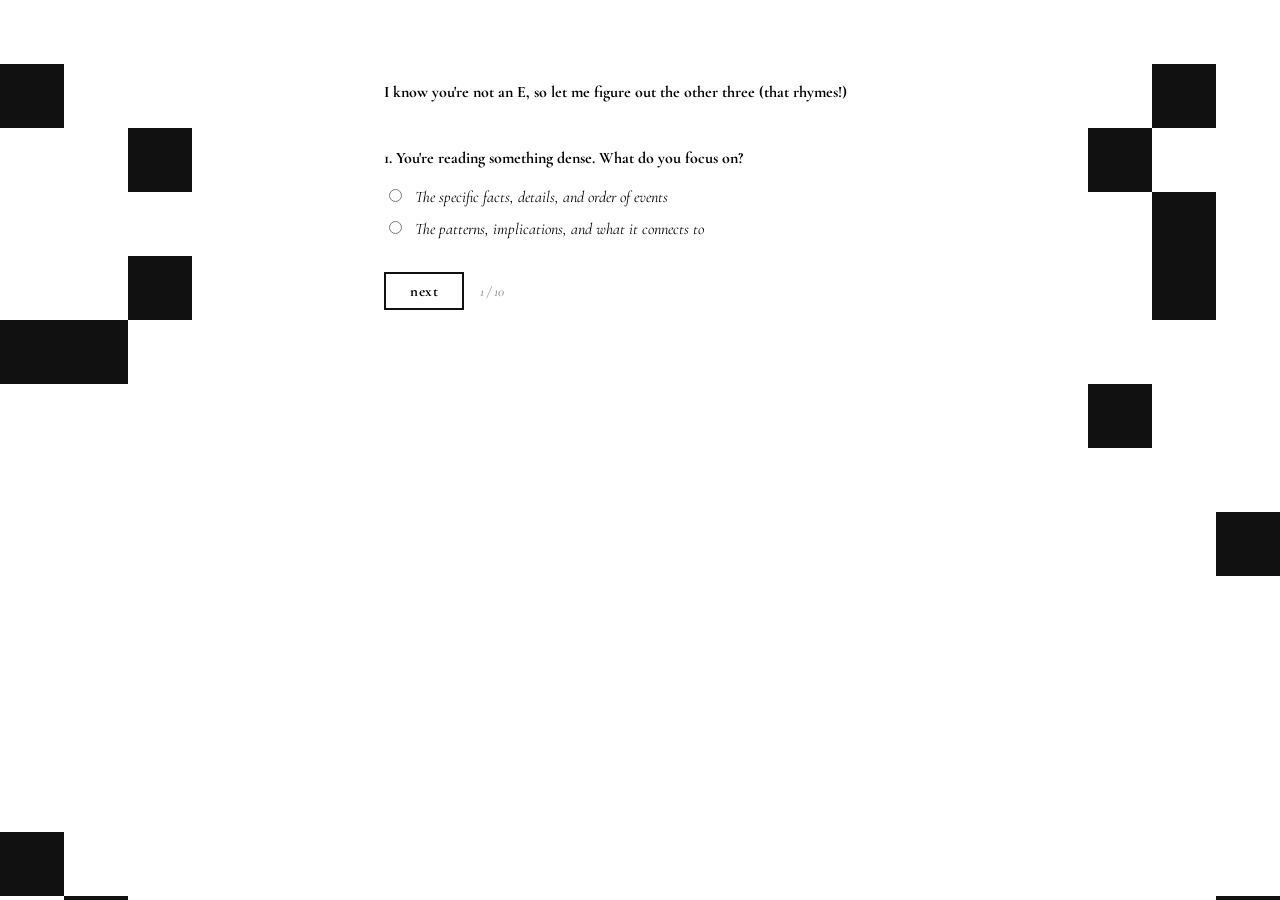
==== index.html @ 057b660f "Update index.html" ====
<!DOCTYPE html>
<html>
<head>
  <meta charset="UTF-8">
  <link href="https://fonts.googleapis.com/css2?family=Cormorant+Garamond:ital,wght@0,400;0,700;1,400&display=swap" rel="stylesheet">
<style>
  * { box-sizing: border-box; }
  p { margin-top: 0; }

  body {
    margin: 0;
    font-size: 16px;
    font-weight: 700;
    font-family: 'Cormorant Garamond', serif;
    -webkit-font-smoothing: antialiased;
    background: white;
    min-height: 100vh;
  }

  #mc-grid {
    position: fixed;
    top: 0; left: 0;
    display: grid;
    z-index: 0;
    user-select: none;
  }

  .cell {
    position: relative;
  }

  .cell.broken {
    background: #111;
    transition: background 0s;
  }

  .particle {
    position: fixed;
    border-radius: 1px;
    pointer-events: none;
    z-index: 9999;
    image-rendering: pixelated;
  }

  /* mole wrapper clips the canvas so rows reveal one at a time */
  #mole-wrap {
    position: fixed;
    overflow: hidden;
    pointer-events: none;
    z-index: 1000;
    height: 0;
  }
  #mole-canvas {
    position: absolute;
    top: 0; left: 0;
    image-rendering: pixelated;
  }

  #site {
    position: relative;
    z-index: 10;
    display: flex;
    justify-content: center;
    min-height: 100vh;
    pointer-events: none;
  }

  .wrapper {
    display: flex;
    flex-direction: column;
    align-items: center;
    padding: 80px 24px 80px;
    width: 100%;
    max-width: 560px;
  }

  a { pointer-events: auto; color: black; text-decoration: none; }
  a:visited { color: black; }

  /* ── Quiz ── */
  #quiz {
    width: 100%;
    pointer-events: auto;
  }

  #quiz-intro {
    margin-bottom: 40px;
    line-height: 1.6;
  }

  #quiz-intro em {
    font-style: italic;
    font-weight: 400;
  }

  .question-block {
    display: none;
  }

  .question-block.active {
    display: block;
  }

  .question-block p {
    margin-bottom: 16px;
    line-height: 1.5;
  }

  .options {
    display: flex;
    flex-direction: column;
    gap: 10px;
  }

  .option-label {
    display: flex;
    align-items: flex-start;
    gap: 10px;
    cursor: pointer;
    font-weight: 400;
    font-style: italic;
    line-height: 1.4;
    transition: opacity 0.15s;
  }

  .option-label:hover { opacity: 0.6; }

  .option-label input[type="radio"] {
    margin-top: 3px;
    flex-shrink: 0;
    accent-color: #111;
  }

  #quiz-nav {
    margin-top: 32px;
    display: flex;
    align-items: center;
    gap: 16px;
  }

  #quiz-progress {
    font-weight: 400;
    font-style: italic;
    font-size: 14px;
    opacity: 0.5;
  }

  .quiz-btn {
    background: none;
    border: 2px solid #111;
    font-family: 'Cormorant Garamond', serif;
    font-size: 15px;
    font-weight: 700;
    padding: 8px 24px;
    cursor: pointer;
    letter-spacing: 0.04em;
    transition: background 0.15s, color 0.15s;
    pointer-events: auto;
  }

  .quiz-btn:hover {
    background: #111;
    color: white;
  }

  #quiz-result {
    margin-top: 40px;
    display: none;
    line-height: 1.7;
  }

  #quiz-result .type-label {
    font-size: 28px;
    letter-spacing: 0.12em;
    display: block;
    margin-bottom: 12px;
  }

  #quiz-result .type-desc {
    font-weight: 400;
    font-style: italic;
  }
</style>
</head>
<body>

<div id="mc-grid"></div>

<div id="mole-wrap"><canvas id="mole-canvas"></canvas></div>

<div id="site">
  <div class="wrapper">

    <div id="quiz">
      <div id="quiz-intro">
        <p>I know you're not an E, so let me figure out the other three (that rhymes!)</p>
      </div>

      <!-- Q1: S/N -->
      <div class="question-block active">
        <p>1. You're reading something dense. What do you focus on?</p>
        <div class="options">
          <label class="option-label"><input type="radio" name="q1" value="S"> The specific facts, details, and order of events</label>
          <label class="option-label"><input type="radio" name="q1" value="N"> The patterns, implications, and what it connects to</label>
        </div>
      </div>

      <!-- Q2: S/N -->
      <div class="question-block">
        <p>2. You have a free weekend with nothing scheduled. What do you do?</p>
        <div class="options">
          <label class="option-label"><input type="radio" name="q2" value="S"> Something concrete: cook, fix something, go to a specific place</label>
          <label class="option-label"><input type="radio" name="q2" value="N"> Follow a thread: read, think, explore without a fixed destination</label>
        </div>
      </div>

      <!-- Q3: S/N -->
      <div class="question-block">
        <p>3. Someone asks "what is consciousness?" Your first reaction:</p>
        <div class="options">
          <label class="option-label"><input type="radio" name="q3" value="S"> Mild impatience. I prefer questions with real, grounded answers.</label>
          <label class="option-label"><input type="radio" name="q3" value="N"> Genuine interest. I think about things like this on my own.</label>
        </div>
      </div>

      <!-- Q4: T/F -->
      <div class="question-block">
        <p>4. A close friend made a decision you think was wrong. What do you do?</p>
        <div class="options">
          <label class="option-label"><input type="radio" name="q4" value="T"> Tell them what I think, even if it's uncomfortable.</label>
          <label class="option-label"><input type="radio" name="q4" value="F"> Ask how they're feeling first. The critique waits.</label>
        </div>
      </div>

      <!-- Q5: T/F -->
      <div class="question-block">
        <p>5. You feel settled on a decision when:</p>
        <div class="options">
          <label class="option-label"><input type="radio" name="q5" value="T"> The logic holds and I've checked the trade-offs.</label>
          <label class="option-label"><input type="radio" name="q5" value="F"> It feels right, even without a full explanation.</label>
        </div>
      </div>

      <!-- Q6: T/F -->
      <div class="question-block">
        <p>6. Someone says something factually wrong in an argument. You:</p>
        <div class="options">
          <label class="option-label"><input type="radio" name="q6" value="T"> Correct it. Accuracy matters more than keeping the peace.</label>
          <label class="option-label"><input type="radio" name="q6" value="F"> Let it pass. The relationship matters more than the point.</label>
        </div>
      </div>

      <!-- Q7: J/P -->
      <div class="question-block">
        <p>7. You have a project due in two weeks. Where are you right now?</p>
        <div class="options">
          <label class="option-label"><input type="radio" name="q7" value="J"> Started. I have a plan and a rough timeline.</label>
          <label class="option-label"><input type="radio" name="q7" value="P"> Thinking about it. I'll sit down and figure it out closer to the date.</label>
        </div>
      </div>

      <!-- Q8: J/P -->
      <div class="question-block">
        <p>8. Plans change at the last minute. Your reaction:</p>
        <div class="options">
          <label class="option-label"><input type="radio" name="q8" value="J"> Thrown off. I had a clear picture and now it's gone.</label>
          <label class="option-label"><input type="radio" name="q8" value="P"> Fine with it. Adapting is easier than sticking to a plan.</label>
        </div>
      </div>

      <!-- Q9: J/P -->
      <div class="question-block">
        <p>9. Your browser tabs and workspace right now:</p>
        <div class="options">
          <label class="option-label"><input type="radio" name="q9" value="J"> Organized. I close things when I'm done with them.</label>
          <label class="option-label"><input type="radio" name="q9" value="P"> A lot open. I'll deal with it later, or not.</label>
        </div>
      </div>

      <!-- Q10: J/P -->
      <div class="question-block">
        <p>10. Which one is more true for you?</p>
        <div class="options">
          <label class="option-label"><input type="radio" name="q10" value="J"> I want things settled. Ambiguity takes energy.</label>
          <label class="option-label"><input type="radio" name="q10" value="P"> I want options open. Deciding too early costs something.</label>
        </div>
      </div>

      <div id="quiz-nav">
        <button class="quiz-btn" id="quiz-next" onclick="nextQuestion()">next</button>
        <span id="quiz-progress">1 / 10</span>
      </div>

      <div id="quiz-result">
        <span class="type-label" id="result-type"></span>
        <span class="type-desc" id="result-desc"></span>
      </div>
    </div>

  </div>
</div>

<script>
  const questions = document.querySelectorAll('.question-block');
  const total = questions.length;
  let current = 0;

  function nextQuestion() {
    const qName = 'q' + (current + 1);
    const answered = document.querySelector(`input[name="${qName}"]:checked`);
    if (!answered) return;

    questions[current].classList.remove('active');
    current++;

    if (current < total) {
      questions[current].classList.add('active');
      document.getElementById('quiz-progress').textContent = (current + 1) + ' / ' + total;
      if (current === total - 1) {
        document.getElementById('quiz-next').textContent = 'reveal';
        document.getElementById('quiz-next').onclick = submitQuiz;
      }
    }
  }

  function submitQuiz() {
    const answered = document.querySelector(`input[name="q${total}"]:checked`);
    if (!answered) return;

    questions[current].classList.remove('active');
    document.getElementById('quiz-nav').style.display = 'none';

    const scores = { S: 0, N: 0, T: 0, F: 0, J: 0, P: 0 };
    for (let i = 1; i <= total; i++) {
      const val = document.querySelector(`input[name="q${i}"]:checked`);
      if (val) scores[val.value]++;
    }

    const sn = scores.N >= scores.S ? 'N' : 'S';
    const tf = scores.T >= scores.F ? 'T' : 'F';
    const jp = scores.J >= scores.P ? 'J' : 'P';
    const type = 'I' + sn + tf + jp;

    const descs = {
      INTJ: "The Architect. You've probably already thought three steps beyond this quiz.",
      INTP: "The Logician. You're still deciding whether this methodology was rigorous enough.",
      INFJ: "The Counselor. Quietly certain about things you couldn't explain if you tried.",
      INFP: "The Mediator. You answered some of these as who you're trying to become.",
      ISTJ: "The Inspector. Reliable, precise, quietly skeptical of all of this.",
      ISTP: "The Craftsman. Efficient. You're already thinking about what you're doing next.",
      ISFJ: "The Protector. You took this partly to understand someone else better.",
      ISFP: "The Composer. Present, perceptive, slightly resistant to being categorized.",
    };

    document.getElementById('result-type').textContent = type;
    document.getElementById('result-desc').textContent = 'Did I get it right?';
    const result = document.getElementById('quiz-result');
    result.style.display = 'block';
  }

  /* ── Minecraft grid ── */
  const TARGET_COLS = 20;

  let cells    = [];
  let cellSize = 0;
  let gridCols = 0;

  function buildGrid() {
    const vw = window.innerWidth;
    const vh = window.innerHeight;
    cellSize = Math.floor(vw / TARGET_COLS);
    const cols = Math.floor(vw / cellSize);
    gridCols = cols;
    const rows = Math.ceil(vh / cellSize) + 1;

    const grid = document.getElementById('mc-grid');
    grid.innerHTML = '';
    cells = [];

    grid.style.width  = vw + 'px';
    grid.style.height = (rows * cellSize) + 'px';
    grid.style.gridTemplateColumns = `repeat(${cols}, ${cellSize}px)`;
    grid.style.gridTemplateRows    = `repeat(${rows}, ${cellSize}px)`;

    // 7 random holes on each side margin (cols 0-2 left, cols N-3 to N-1 right)
    // Skip row 0 so holes always have a potential neighbor above or below
    const sideRows = rows - 2; // rows 1 .. rows-2
    function pickSide(colPool) {
      const candidates = [];
      for (let r = 1; r < rows - 1; r++) {
        for (const c of colPool) candidates.push(r * cols + c);
      }
      const picked = new Set();
      while (picked.size < 7 && candidates.length > picked.size) {
        picked.add(candidates[Math.floor(Math.random() * candidates.length)]);
      }
      return picked;
    }
    const leftHoles  = pickSide([0, 1, 2]);
    const rightHoles = pickSide([cols - 3, cols - 2, cols - 1]);

    for (let i = 0; i < cols * rows; i++) {
      const cell = document.createElement('div');
      cell.className = 'cell';
      if (leftHoles.has(i) || rightHoles.has(i)) {
        cell.classList.add('broken');
      }
      cells.push(cell);
      grid.appendChild(cell);
    }
  }

  window.addEventListener('resize', buildGrid);
  buildGrid();

  /* ── Pixel mole ── */
  const MOLE_PS = 4;
  const MOLE_SPRITE = [
    [0,0,1,1,1,1,1,0,0],
    [0,1,2,2,2,2,2,1,0],
    [1,1,2,2,2,2,2,1,1],
    [1,2,3,2,2,2,3,2,1],
    [1,1,2,2,4,2,2,1,1],
    [1,1,2,4,4,4,2,1,1],
    [0,1,1,2,2,2,1,1,0],
    [0,0,1,1,1,1,1,0,0],
    [0,0,0,0,0,0,0,0,0],
  ];
  const MOLE_COLORS = [null, '#444', '#ddd', '#000', '#999'];
  const MOLE_COLS   = MOLE_SPRITE[0].length;
  const MOLE_ROWS   = MOLE_SPRITE.length;
  const MOLE_W = MOLE_COLS * MOLE_PS;
  const MOLE_H = MOLE_ROWS * MOLE_PS;
  const MAX_PEEK_ROWS = 5;
  const STEP_MS = 60;

  const moleWrap   = document.getElementById('mole-wrap');
  const moleCanvas = document.getElementById('mole-canvas');
  moleCanvas.width  = MOLE_W;
  moleCanvas.height = MOLE_H;
  moleWrap.style.width = MOLE_W + 'px';

  function drawSprite(flipped) {
    const ctx = moleCanvas.getContext('2d');
    ctx.clearRect(0, 0, MOLE_W, MOLE_H);
    const rows = flipped ? [...MOLE_SPRITE].reverse() : MOLE_SPRITE;
    rows.forEach((row, y) => {
      row.forEach((c, x) => {
        if (!c) return;
        ctx.fillStyle = MOLE_COLORS[c];
        ctx.fillRect(x * MOLE_PS, y * MOLE_PS, MOLE_PS, MOLE_PS);
      });
    });
  }

  drawSprite(false);

  let moleTimer    = null;
  let moleInterval = null;
  let moleDir      = 'bottom';

  function scheduleMole() {
    const delay = (1 + Math.random() * 9) * 1000;
    moleTimer = setTimeout(showMole, delay);
  }

  function showMole() {
    const options = [];
    cells.forEach((cell, idx) => {
      if (!cell.classList.contains('broken')) return;
      const below = cells[idx + gridCols];
      if (below && !below.classList.contains('broken')) {
        options.push({ cell, dir: 'bottom' });
      }
      const above = cells[idx - gridCols];
      if (above && !above.classList.contains('broken')) {
        options.push({ cell, dir: 'top' });
      }
    });

    if (options.length === 0) { scheduleMole(); return; }

    const { cell, dir } = options[Math.floor(Math.random() * options.length)];
    moleDir = dir;
    const rect   = cell.getBoundingClientRect();
    const peekPx = MAX_PEEK_ROWS * MOLE_PS;

    drawSprite(dir === 'top');

    moleWrap.style.left   = (rect.left + rect.width / 2 - MOLE_W / 2) + 'px';
    moleWrap.style.height = peekPx + 'px';

    let canvasTop, targetTop, step, done;

    if (dir === 'bottom') {
      moleWrap.style.top = (rect.bottom - peekPx) + 'px';
      canvasTop = peekPx;
      targetTop = 0;
      step      = -MOLE_PS;
      done      = () => canvasTop <= 0;
    } else {
      moleWrap.style.top = rect.top + 'px';
      canvasTop = -(MOLE_H - MOLE_PS);
      targetTop = -(MOLE_H - peekPx);
      step      = +MOLE_PS;
      done      = () => canvasTop >= targetTop;
    }

    moleCanvas.style.top = canvasTop + 'px';

    moleInterval = setInterval(() => {
      canvasTop += step;
      moleCanvas.style.top = canvasTop + 'px';
      if (done()) {
        clearInterval(moleInterval);
        moleTimer = setTimeout(retractMole, 2000);
      }
    }, STEP_MS);
  }

  function retractMole() {
    const peekPx = MAX_PEEK_ROWS * MOLE_PS;
    let canvasTop = parseInt(moleCanvas.style.top);
    const step = moleDir === 'bottom' ? +MOLE_PS : -MOLE_PS;
    const done = moleDir === 'bottom'
      ? () => canvasTop >= peekPx
      : () => canvasTop <= -MOLE_H;

    moleInterval = setInterval(() => {
      canvasTop += step;
      moleCanvas.style.top = canvasTop + 'px';
      if (done()) {
        clearInterval(moleInterval);
        scheduleMole();
      }
    }, STEP_MS);
  }

  scheduleMole();
</script>
</body>
</html>
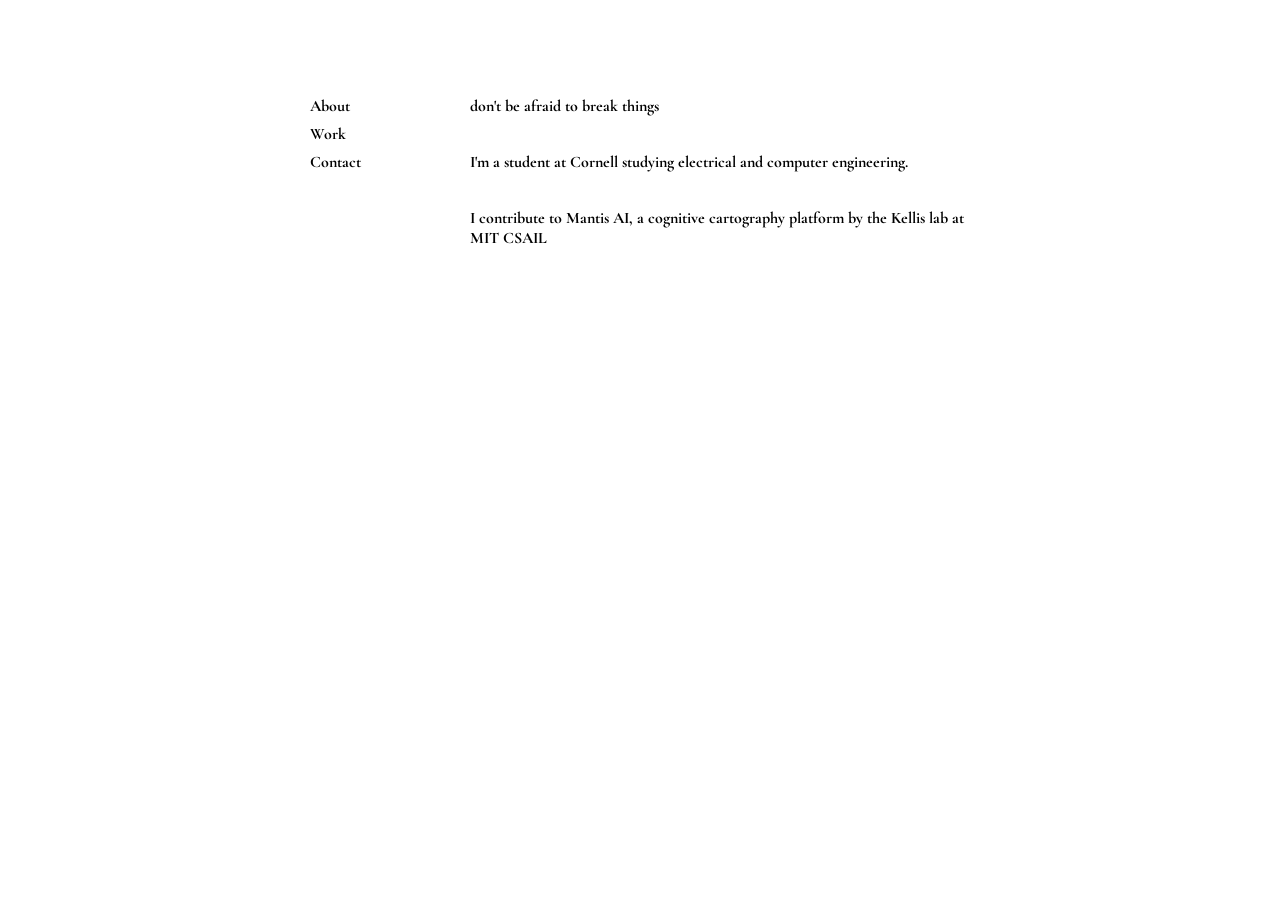
==== commit ec5a69f4: "Update index.html" ====
--- a/index.html
+++ b/index.html
@@ -2,7 +2,7 @@
 <html>
 <head>
   <meta charset="UTF-8">
-  <link href="https://fonts.googleapis.com/css2?family=Cormorant+Garamond:ital,wght@0,400;0,700;1,400&display=swap" rel="stylesheet">
+  <link href="https://fonts.googleapis.com/css2?family=Cormorant+Garamond&display=swap" rel="stylesheet">
 <style>
   * { box-sizing: border-box; }
   p { margin-top: 0; }
@@ -27,12 +27,35 @@
 
   .cell {
     position: relative;
-  }
-
-  .cell.broken {
+    cursor: crosshair;
+  }
+  .cell:hover    { background: rgba(0,0,0,0.04); }
+  .cell.breaking { background: rgba(0,0,0,0.12); }
+  .cell.broken   {
     background: #111;
+    cursor: default;
     transition: background 0s;
   }
+  .cell.regen {
+    background: transparent !important;
+    box-shadow: none !important;
+    transition: background 1.8s ease-out, box-shadow 1.8s ease-out;
+    cursor: crosshair;
+  }
+
+  .cell .pr-wrap {
+    position: absolute;
+    inset: 0;
+    pointer-events: none;
+  }
+  .cell .pr-wrap span {
+    position: absolute;
+    background: #444;
+  }
+  .cell .pr-t { top: 0;    left: 0;   height: 3px; width: 0; }
+  .cell .pr-r { top: 0;    right: 0;  width: 3px;  height: 0; }
+  .cell .pr-b { bottom: 0; right: 0;  height: 3px; width: 0; }
+  .cell .pr-l { bottom: 0; left: 0;   width: 3px;  height: 0; }
 
   .particle {
     position: fixed;
@@ -46,9 +69,10 @@
   #mole-wrap {
     position: fixed;
     overflow: hidden;
-    pointer-events: none;
+    pointer-events: none; /* enabled from JS only when mole is peeking */
     z-index: 1000;
     height: 0;
+    cursor: crosshair;
   }
   #mole-canvas {
     position: absolute;
@@ -67,303 +91,170 @@
 
   .wrapper {
     display: flex;
-    flex-direction: column;
-    align-items: center;
-    padding: 80px 24px 80px;
-    width: 100%;
-    max-width: 560px;
-  }
-
-  a { pointer-events: auto; color: black; text-decoration: none; }
-  a:visited { color: black; }
-
-  /* ── Quiz ── */
-  #quiz {
-    width: 100%;
-    pointer-events: auto;
-  }
-
-  #quiz-intro {
-    margin-bottom: 40px;
-    line-height: 1.6;
-  }
-
-  #quiz-intro em {
-    font-style: italic;
-    font-weight: 400;
-  }
-
-  .question-block {
-    display: none;
-  }
-
-  .question-block.active {
-    display: block;
-  }
-
-  .question-block p {
-    margin-bottom: 16px;
-    line-height: 1.5;
-  }
-
-  .options {
+    padding: 48px 0;
+    padding-top: 96px;
+  }
+
+  nav {
+    width: 160px;
+    padding-right: 48px;
     display: flex;
     flex-direction: column;
-    gap: 10px;
-  }
-
-  .option-label {
-    display: flex;
-    align-items: flex-start;
-    gap: 10px;
-    cursor: pointer;
-    font-weight: 400;
-    font-style: italic;
-    line-height: 1.4;
-    transition: opacity 0.15s;
-  }
-
-  .option-label:hover { opacity: 0.6; }
-
-  .option-label input[type="radio"] {
-    margin-top: 3px;
-    flex-shrink: 0;
-    accent-color: #111;
-  }
-
-  #quiz-nav {
-    margin-top: 32px;
+    gap: 8px;
+  }
+
+  a { pointer-events: auto; }
+  nav a { color: black; text-decoration: none; }
+  nav a:visited { color: black; }
+
+  /* contact dropdown */
+  .contact-wrap {
+    position: relative;   /* anchors the absolute dropdown */
+    pointer-events: auto;
+    cursor: default;
+    user-select: none;
+  }
+
+  .contact-label {
     display: flex;
     align-items: center;
-    gap: 16px;
-  }
-
-  #quiz-progress {
-    font-weight: 400;
-    font-style: italic;
-    font-size: 14px;
-    opacity: 0.5;
-  }
-
-  .quiz-btn {
-    background: none;
-    border: 2px solid #111;
-    font-family: 'Cormorant Garamond', serif;
-    font-size: 15px;
-    font-weight: 700;
-    padding: 8px 24px;
-    cursor: pointer;
-    letter-spacing: 0.04em;
-    transition: background 0.15s, color 0.15s;
+    gap: 5px;
+  }
+
+  .contact-arrow {
+    opacity: 0;
+    transition: opacity 0.15s ease;
+    font-size: 13px;
+    line-height: 1;
+  }
+
+  .contact-wrap.open .contact-arrow,
+  .contact-wrap.closing .contact-arrow {
+    opacity: 1;
+  }
+
+  .contact-dropdown {
+    position: absolute;
+    display: flex;
+    flex-direction: column;
+    gap: 6px;
+    margin-top: 6px;
+    pointer-events: none;
+  }
+
+  /* allow the dropdown container to receive mouse events while open */
+  .contact-wrap.open .contact-dropdown,
+  .contact-wrap.closing .contact-dropdown {
     pointer-events: auto;
   }
 
-  .quiz-btn:hover {
-    background: #111;
-    color: white;
-  }
-
-  #quiz-result {
-    margin-top: 40px;
-    display: none;
-    line-height: 1.7;
-  }
-
-  #quiz-result .type-label {
-    font-size: 28px;
-    letter-spacing: 0.12em;
-    display: block;
-    margin-bottom: 12px;
-  }
-
-  #quiz-result .type-desc {
-    font-weight: 400;
-    font-style: italic;
-  }
+  .contact-dropdown a {
+    color: black;
+    text-decoration: none;
+    opacity: 0;
+    transform: translateY(-3px);
+    transition: opacity 0s, transform 0s;
+    pointer-events: none;
+  }
+
+  /* ── open: fade in top → bottom ── */
+  .contact-wrap.open .contact-dropdown a {
+    opacity: 1;
+    transform: translateY(0);
+    pointer-events: auto;
+    transition: opacity 0.18s ease, transform 0.18s ease;
+  }
+  .contact-wrap.open .contact-dropdown a:nth-child(1) { transition-delay: 0s; }
+  .contact-wrap.open .contact-dropdown a:nth-child(2) { transition-delay: 0.07s; }
+  .contact-wrap.open .contact-dropdown a:nth-child(3) { transition-delay: 0.14s; }
+  .contact-wrap.open .contact-dropdown a:nth-child(4) { transition-delay: 0.21s; }
+
+  /* ── closing: fade out bottom → top ── */
+  .contact-wrap.closing .contact-dropdown a {
+    opacity: 0;
+    transform: translateY(-3px);
+    pointer-events: none;
+    transition: opacity 0.18s ease, transform 0.18s ease;
+  }
+  .contact-wrap.closing .contact-dropdown a:nth-child(4) { transition-delay: 0s; }
+  .contact-wrap.closing .contact-dropdown a:nth-child(3) { transition-delay: 0.07s; }
+  .contact-wrap.closing .contact-dropdown a:nth-child(2) { transition-delay: 0.14s; }
+  .contact-wrap.closing .contact-dropdown a:nth-child(1) { transition-delay: 0.21s; }
+
+  .content { width: 500px; }
+  .page { display: none; }
+  .page.active { display: block; }
+  .content a { color: black; text-decoration: none; }
+  .content a:visited { color: black; }
 </style>
 </head>
 <body>
 
 <div id="mc-grid"></div>
-
 <div id="mole-wrap"><canvas id="mole-canvas"></canvas></div>
 
 <div id="site">
   <div class="wrapper">
-
-    <div id="quiz">
-      <div id="quiz-intro">
-        <p>I know you're not an E, so let me figure out the other three (that rhymes!)</p>
-      </div>
-
-      <!-- Q1: S/N -->
-      <div class="question-block active">
-        <p>1. You're reading something dense. What do you focus on?</p>
-        <div class="options">
-          <label class="option-label"><input type="radio" name="q1" value="S"> The specific facts, details, and order of events</label>
-          <label class="option-label"><input type="radio" name="q1" value="N"> The patterns, implications, and what it connects to</label>
+    <nav>
+      <a href="#" onclick="show('about'); return false;">About</a>
+      <a href="#" onclick="show('work'); return false;">Work</a>
+      <div class="contact-wrap">
+        <div class="contact-label">Contact <span class="contact-arrow">›</span></div>
+        <div class="contact-dropdown">
+          <a href="https://linkedin.com/in/thantham" target="_blank" rel="noopener">LinkedIn</a>
+          <a href="https://github.com/Unpug" target="_blank" rel="noopener">GitHub</a>
+          <a href="https://instagram.com/" target="_blank" rel="noopener">Instagram</a>
+          <a href="mailto:thantham61@gmail.com" target="_blank">Email</a>
         </div>
       </div>
-
-      <!-- Q2: S/N -->
-      <div class="question-block">
-        <p>2. You have a free weekend with nothing scheduled. What do you do?</p>
-        <div class="options">
-          <label class="option-label"><input type="radio" name="q2" value="S"> Something concrete: cook, fix something, go to a specific place</label>
-          <label class="option-label"><input type="radio" name="q2" value="N"> Follow a thread: read, think, explore without a fixed destination</label>
-        </div>
+    </nav>
+
+    <div class="content">
+      <div class="page active" id="about">
+        <p>don't be afraid to break things</p>
+        <br>
+        <p>I'm a student at Cornell studying electrical and computer engineering.</p>
+        <br>
+        <p>I contribute to Mantis AI, a cognitive cartography platform by the Kellis lab at MIT CSAIL</p>
       </div>
 
-      <!-- Q3: S/N -->
-      <div class="question-block">
-        <p>3. Someone asks "what is consciousness?" Your first reaction:</p>
-        <div class="options">
-          <label class="option-label"><input type="radio" name="q3" value="S"> Mild impatience. I prefer questions with real, grounded answers.</label>
-          <label class="option-label"><input type="radio" name="q3" value="N"> Genuine interest. I think about things like this on my own.</label>
-        </div>
-      </div>
-
-      <!-- Q4: T/F -->
-      <div class="question-block">
-        <p>4. A close friend made a decision you think was wrong. What do you do?</p>
-        <div class="options">
-          <label class="option-label"><input type="radio" name="q4" value="T"> Tell them what I think, even if it's uncomfortable.</label>
-          <label class="option-label"><input type="radio" name="q4" value="F"> Ask how they're feeling first. The critique waits.</label>
-        </div>
-      </div>
-
-      <!-- Q5: T/F -->
-      <div class="question-block">
-        <p>5. You feel settled on a decision when:</p>
-        <div class="options">
-          <label class="option-label"><input type="radio" name="q5" value="T"> The logic holds and I've checked the trade-offs.</label>
-          <label class="option-label"><input type="radio" name="q5" value="F"> It feels right, even without a full explanation.</label>
-        </div>
-      </div>
-
-      <!-- Q6: T/F -->
-      <div class="question-block">
-        <p>6. Someone says something factually wrong in an argument. You:</p>
-        <div class="options">
-          <label class="option-label"><input type="radio" name="q6" value="T"> Correct it. Accuracy matters more than keeping the peace.</label>
-          <label class="option-label"><input type="radio" name="q6" value="F"> Let it pass. The relationship matters more than the point.</label>
-        </div>
-      </div>
-
-      <!-- Q7: J/P -->
-      <div class="question-block">
-        <p>7. You have a project due in two weeks. Where are you right now?</p>
-        <div class="options">
-          <label class="option-label"><input type="radio" name="q7" value="J"> Started. I have a plan and a rough timeline.</label>
-          <label class="option-label"><input type="radio" name="q7" value="P"> Thinking about it. I'll sit down and figure it out closer to the date.</label>
-        </div>
-      </div>
-
-      <!-- Q8: J/P -->
-      <div class="question-block">
-        <p>8. Plans change at the last minute. Your reaction:</p>
-        <div class="options">
-          <label class="option-label"><input type="radio" name="q8" value="J"> Thrown off. I had a clear picture and now it's gone.</label>
-          <label class="option-label"><input type="radio" name="q8" value="P"> Fine with it. Adapting is easier than sticking to a plan.</label>
-        </div>
-      </div>
-
-      <!-- Q9: J/P -->
-      <div class="question-block">
-        <p>9. Your browser tabs and workspace right now:</p>
-        <div class="options">
-          <label class="option-label"><input type="radio" name="q9" value="J"> Organized. I close things when I'm done with them.</label>
-          <label class="option-label"><input type="radio" name="q9" value="P"> A lot open. I'll deal with it later, or not.</label>
-        </div>
-      </div>
-
-      <!-- Q10: J/P -->
-      <div class="question-block">
-        <p>10. Which one is more true for you?</p>
-        <div class="options">
-          <label class="option-label"><input type="radio" name="q10" value="J"> I want things settled. Ambiguity takes energy.</label>
-          <label class="option-label"><input type="radio" name="q10" value="P"> I want options open. Deciding too early costs something.</label>
-        </div>
-      </div>
-
-      <div id="quiz-nav">
-        <button class="quiz-btn" id="quiz-next" onclick="nextQuestion()">next</button>
-        <span id="quiz-progress">1 / 10</span>
-      </div>
-
-      <div id="quiz-result">
-        <span class="type-label" id="result-type"></span>
-        <span class="type-desc" id="result-desc"></span>
+      <div class="page" id="work">
+        <p>my research can be found at my
+        <a href="https://scholar.google.com/citations?user=dnCTqXYAAAAJ&hl=en" target="_blank" rel="noopener">Google Scholar</a></p>
+        <p>and my code is on
+        <a href="https://github.com/Unpug" target="_blank" rel="noopener">GitHub</a></p>
       </div>
     </div>
-
   </div>
 </div>
 
 <script>
-  const questions = document.querySelectorAll('.question-block');
-  const total = questions.length;
-  let current = 0;
-
-  function nextQuestion() {
-    const qName = 'q' + (current + 1);
-    const answered = document.querySelector(`input[name="${qName}"]:checked`);
-    if (!answered) return;
-
-    questions[current].classList.remove('active');
-    current++;
-
-    if (current < total) {
-      questions[current].classList.add('active');
-      document.getElementById('quiz-progress').textContent = (current + 1) + ' / ' + total;
-      if (current === total - 1) {
-        document.getElementById('quiz-next').textContent = 'reveal';
-        document.getElementById('quiz-next').onclick = submitQuiz;
-      }
-    }
-  }
-
-  function submitQuiz() {
-    const answered = document.querySelector(`input[name="q${total}"]:checked`);
-    if (!answered) return;
-
-    questions[current].classList.remove('active');
-    document.getElementById('quiz-nav').style.display = 'none';
-
-    const scores = { S: 0, N: 0, T: 0, F: 0, J: 0, P: 0 };
-    for (let i = 1; i <= total; i++) {
-      const val = document.querySelector(`input[name="q${i}"]:checked`);
-      if (val) scores[val.value]++;
-    }
-
-    const sn = scores.N >= scores.S ? 'N' : 'S';
-    const tf = scores.T >= scores.F ? 'T' : 'F';
-    const jp = scores.J >= scores.P ? 'J' : 'P';
-    const type = 'I' + sn + tf + jp;
-
-    const descs = {
-      INTJ: "The Architect. You've probably already thought three steps beyond this quiz.",
-      INTP: "The Logician. You're still deciding whether this methodology was rigorous enough.",
-      INFJ: "The Counselor. Quietly certain about things you couldn't explain if you tried.",
-      INFP: "The Mediator. You answered some of these as who you're trying to become.",
-      ISTJ: "The Inspector. Reliable, precise, quietly skeptical of all of this.",
-      ISTP: "The Craftsman. Efficient. You're already thinking about what you're doing next.",
-      ISFJ: "The Protector. You took this partly to understand someone else better.",
-      ISFP: "The Composer. Present, perceptive, slightly resistant to being categorized.",
-    };
-
-    document.getElementById('result-type').textContent = type;
-    document.getElementById('result-desc').textContent = 'Did I get it right?';
-    const result = document.getElementById('quiz-result');
-    result.style.display = 'block';
+  /* ── Nav ── */
+  function show(page) {
+    document.querySelectorAll('.page').forEach(p => p.classList.remove('active'));
+    document.getElementById(page).classList.add('active');
   }
 
   /* ── Minecraft grid ── */
-  const TARGET_COLS = 20;
+  const TARGET_COLS    = 20;
+  const HOLD_DURATION  = 200;
+  const REGEN_DELAY    = 300;
+  const PARTICLE_COLORS = ['#888','#777','#666','#999','#555','#aaa','#444'];
 
   let cells    = [];
   let cellSize = 0;
   let gridCols = 0;
+  const holding = {};
+  const regenTimers = {};
+
+  function isBehindText(cell) {
+    const wrapper = document.querySelector('.wrapper');
+    if (!wrapper) return false;
+    const cr = cell.getBoundingClientRect();
+    const wr = wrapper.getBoundingClientRect();
+    return !(cr.right < wr.left || cr.left > wr.right ||
+             cr.bottom < wr.top || cr.top > wr.bottom);
+  }
 
   function buildGrid() {
     const vw = window.innerWidth;
@@ -376,45 +267,171 @@
     const grid = document.getElementById('mc-grid');
     grid.innerHTML = '';
     cells = [];
+    Object.keys(holding).forEach(i => cancelHold(parseInt(i)));
+    Object.values(regenTimers).forEach(clearTimeout);
 
     grid.style.width  = vw + 'px';
     grid.style.height = (rows * cellSize) + 'px';
     grid.style.gridTemplateColumns = `repeat(${cols}, ${cellSize}px)`;
     grid.style.gridTemplateRows    = `repeat(${rows}, ${cellSize}px)`;
 
-    // 7 random holes on each side margin (cols 0-2 left, cols N-3 to N-1 right)
-    // Skip row 0 so holes always have a potential neighbor above or below
-    const sideRows = rows - 2; // rows 1 .. rows-2
-    function pickSide(colPool) {
-      const candidates = [];
-      for (let r = 1; r < rows - 1; r++) {
-        for (const c of colPool) candidates.push(r * cols + c);
-      }
-      const picked = new Set();
-      while (picked.size < 7 && candidates.length > picked.size) {
-        picked.add(candidates[Math.floor(Math.random() * candidates.length)]);
-      }
-      return picked;
-    }
-    const leftHoles  = pickSide([0, 1, 2]);
-    const rightHoles = pickSide([cols - 3, cols - 2, cols - 1]);
-
     for (let i = 0; i < cols * rows; i++) {
       const cell = document.createElement('div');
       cell.className = 'cell';
-      if (leftHoles.has(i) || rightHoles.has(i)) {
-        cell.classList.add('broken');
-      }
+      const wrap = document.createElement('div');
+      wrap.className = 'pr-wrap';
+      ['pr-t','pr-r','pr-b','pr-l'].forEach(cls => {
+        const s = document.createElement('span');
+        s.className = cls;
+        wrap.appendChild(s);
+      });
+      cell.appendChild(wrap);
+
+      cell.addEventListener('mousedown', e => { if (e.button === 0) startHold(i, cell); });
+      cell.addEventListener('mouseup',    () => cancelHold(i));
+      cell.addEventListener('mouseleave', () => cancelHold(i));
+      cell.addEventListener('contextmenu', e => e.preventDefault());
+
       cells.push(cell);
       grid.appendChild(cell);
     }
   }
 
-  window.addEventListener('resize', buildGrid);
+  function setRing(cell, pct) {
+    const p = pct * 4;
+    const [t, r, b, l] = cell.querySelectorAll('.pr-wrap span');
+    t.style.width  = (Math.min(p, 1) * 100) + '%';
+    r.style.height = (Math.max(0, Math.min(p - 1, 1)) * 100) + '%';
+    b.style.width  = (Math.max(0, Math.min(p - 2, 1)) * 100) + '%';
+    l.style.height = (Math.max(0, Math.min(p - 3, 1)) * 100) + '%';
+  }
+
+  function startHold(i, cell) {
+    if (holding[i]) return;
+    if (regenTimers[i]) {
+      clearTimeout(regenTimers[i]);
+      delete regenTimers[i];
+      cell.classList.remove('regen', 'broken');
+    }
+    if (cell.classList.contains('broken')) return;
+
+    cell.classList.add('breaking');
+    const start = performance.now();
+
+    function tick(now) {
+      const pct = Math.min((now - start) / HOLD_DURATION, 1);
+      setRing(cell, pct);
+      if (pct < 1) {
+        holding[i].raf = requestAnimationFrame(tick);
+      } else {
+        breakBlock(i, cell);
+      }
+    }
+
+    holding[i] = { raf: requestAnimationFrame(tick) };
+  }
+
+  function cancelHold(i) {
+    if (!holding[i]) return;
+    cancelAnimationFrame(holding[i].raf);
+    delete holding[i];
+    const cell = cells[i];
+    if (cell && !cell.classList.contains('broken')) {
+      cell.classList.remove('breaking');
+      setRing(cell, 0);
+    }
+  }
+
+  function breakBlock(i, cell) {
+    cancelAnimationFrame(holding[i]?.raf);
+    delete holding[i];
+    cell.classList.remove('breaking');
+    cell.classList.add('broken');
+    setRing(cell, 0);
+    spawnParticles(cell);
+
+    if (isBehindText(cell)) {
+      regenTimers[i] = setTimeout(() => {
+        delete regenTimers[i];
+        cell.classList.remove('broken');
+        cell.classList.add('regen');
+        cell.addEventListener('transitionend', function cleanup() {
+          cell.classList.remove('regen');
+          cell.removeEventListener('transitionend', cleanup);
+        });
+      }, REGEN_DELAY);
+    }
+  }
+
+  function spawnParticles(cell) {
+    const rect  = cell.getBoundingClientRect();
+    const cx    = rect.left + rect.width  / 2;
+    const cy    = rect.top  + rect.height / 2;
+    const count = 10 + Math.floor(Math.random() * 6);
+
+    for (let p = 0; p < count; p++) {
+      const el   = document.createElement('div');
+      el.className = 'particle';
+      const size = 4 + Math.floor(Math.random() * 6);
+      el.style.width      = size + 'px';
+      el.style.height     = size + 'px';
+      el.style.background = PARTICLE_COLORS[Math.floor(Math.random() * PARTICLE_COLORS.length)];
+      el.style.left = cx + 'px';
+      el.style.top  = cy + 'px';
+      document.body.appendChild(el);
+
+      const angle    = Math.random() * Math.PI * 2;
+      const speed    = 60 + Math.random() * 100;
+      const vx       = Math.cos(angle) * speed;
+      const vy       = Math.sin(angle) * speed - 80;
+      const gravity  = 280;
+      const duration = 0.5 + Math.random() * 0.3;
+      const start    = performance.now();
+
+      (function animate(now) {
+        const t = (now - start) / 1000;
+        if (t > duration) { el.remove(); return; }
+        el.style.left    = (cx + vx * t) + 'px';
+        el.style.top     = (cy + vy * t + 0.5 * gravity * t * t) + 'px';
+        el.style.opacity = 1 - t / duration;
+        requestAnimationFrame(animate);
+      })(performance.now());
+    }
+  }
+
+  window.addEventListener('mouseup',  () => Object.keys(holding).forEach(i => cancelHold(parseInt(i))));
+  window.addEventListener('resize',   buildGrid);
   buildGrid();
 
+  /* ── Contact dropdown ── */
+  const contactWrap = document.querySelector('.contact-wrap');
+  let contactCloseTimer = null;
+  const CLOSE_DURATION = (0.21 + 0.18) * 1000 + 40;
+
+  function openContact() {
+    clearTimeout(contactCloseTimer);
+    contactWrap.classList.remove('closing');
+    contactWrap.classList.add('open');
+  }
+
+  function closeContact() {
+    contactWrap.classList.remove('open');
+    contactWrap.classList.add('closing');
+    contactCloseTimer = setTimeout(() => {
+      contactWrap.classList.remove('closing');
+    }, CLOSE_DURATION);
+  }
+
+  const contactDropdown = document.querySelector('.contact-dropdown');
+
+  contactWrap.addEventListener('mouseenter', openContact);
+  contactWrap.addEventListener('mouseleave', closeContact);
+  contactDropdown.addEventListener('mouseenter', openContact);
+  contactDropdown.addEventListener('mouseleave', closeContact);
+
   /* ── Pixel mole ── */
-  const MOLE_PS = 4;
+  // 9x9 sprite: 0=transparent, 1=dark gray, 2=light gray body, 3=black eye, 4=mid gray nose
+  const MOLE_PS = 4; // canvas px per sprite pixel
   const MOLE_SPRITE = [
     [0,0,1,1,1,1,1,0,0],
     [0,1,2,2,2,2,2,1,0],
@@ -431,8 +448,8 @@
   const MOLE_ROWS   = MOLE_SPRITE.length;
   const MOLE_W = MOLE_COLS * MOLE_PS;
   const MOLE_H = MOLE_ROWS * MOLE_PS;
-  const MAX_PEEK_ROWS = 5;
-  const STEP_MS = 60;
+  const MAX_PEEK_ROWS = 5; // sprite rows revealed at full peek
+  const STEP_MS = 60;      // ms per sprite-pixel-row reveal step
 
   const moleWrap   = document.getElementById('mole-wrap');
   const moleCanvas = document.getElementById('mole-canvas');
@@ -458,6 +475,77 @@
   let moleTimer    = null;
   let moleInterval = null;
   let moleDir      = 'bottom';
+  let moleVisible  = false;
+  let molePeekCell = null;
+  let waveTimeouts = [];
+
+  /* ── Click the mole ── */
+  moleWrap.addEventListener('click', () => {
+    if (moleVisible) catchMole();
+  });
+
+  function catchMole() {
+    moleVisible = false;
+    clearInterval(moleInterval);
+    clearTimeout(moleTimer);
+    moleWrap.style.height        = '0px';
+    moleWrap.style.pointerEvents = 'none';
+
+    const originCell = molePeekCell;
+    molePeekCell = null;
+
+    waveTimeouts.forEach(clearTimeout);
+    waveTimeouts = [];
+
+    if (!originCell) { scheduleMole(); return; }
+
+    const originIdx = cells.indexOf(originCell);
+    const originCol = originIdx % gridCols;
+    const originRow = Math.floor(originIdx / gridCols);
+
+    const CELL_MS = 30;
+    const HOLD_MS = 80;
+    const FADE_MS = 700;
+    let maxDelay = 0;
+
+    cells.forEach((cell, idx) => {
+      const col  = idx % gridCols;
+      const row  = Math.floor(idx / gridCols);
+      const dist = Math.sqrt((col - originCol) ** 2 + (row - originRow) ** 2);
+      const delay = Math.round(dist * CELL_MS);
+      if (delay > maxDelay) maxDelay = delay;
+
+      const gray  = Math.min(20 + Math.round(dist * 16), 220);
+      const color = `rgb(${gray},${gray},${gray})`;
+
+      const t1 = setTimeout(() => {
+        cell.style.transition = 'background 0.04s';
+        cell.style.background = color;
+      }, delay);
+
+      const t2 = setTimeout(() => {
+        cell.style.transition = `background ${FADE_MS}ms ease-out`;
+        cell.style.background = '#fff';
+      }, delay + HOLD_MS);
+
+      const t3 = setTimeout(() => {
+        cell.classList.remove('broken', 'regen', 'breaking');
+        cell.style.transition = '';
+        cell.style.background = '';
+        setRing(cell, 0);
+        if (regenTimers[idx]) { clearTimeout(regenTimers[idx]); delete regenTimers[idx]; }
+      }, delay + HOLD_MS + FADE_MS + 50);
+
+      waveTimeouts.push(t1, t2, t3);
+    });
+
+    const t4 = setTimeout(scheduleMole, maxDelay + HOLD_MS + FADE_MS + 400);
+    waveTimeouts.push(t4);
+  }
+
+  function brokenCells() {
+    return cells.filter(c => c.classList.contains('broken'));
+  }
 
   function scheduleMole() {
     const delay = (1 + Math.random() * 9) * 1000;
@@ -468,10 +556,12 @@
     const options = [];
     cells.forEach((cell, idx) => {
       if (!cell.classList.contains('broken')) return;
+      // bottom peek: neighbor below must exist and be white
       const below = cells[idx + gridCols];
       if (below && !below.classList.contains('broken')) {
         options.push({ cell, dir: 'bottom' });
       }
+      // top peek: neighbor above must exist and be white
       const above = cells[idx - gridCols];
       if (above && !above.classList.contains('broken')) {
         options.push({ cell, dir: 'top' });
@@ -481,11 +571,14 @@
     if (options.length === 0) { scheduleMole(); return; }
 
     const { cell, dir } = options[Math.floor(Math.random() * options.length)];
-    moleDir = dir;
+    moleDir      = dir;
+    molePeekCell = cell;
+    moleVisible  = true;
+    moleWrap.style.pointerEvents = 'auto';
     const rect   = cell.getBoundingClientRect();
     const peekPx = MAX_PEEK_ROWS * MOLE_PS;
 
-    drawSprite(dir === 'top');
+    drawSprite(dir === 'top'); // flipped for ceiling peek
 
     moleWrap.style.left   = (rect.left + rect.width / 2 - MOLE_W / 2) + 'px';
     moleWrap.style.height = peekPx + 'px';
@@ -493,14 +586,17 @@
     let canvasTop, targetTop, step, done;
 
     if (dir === 'bottom') {
+      // wrapper at bottom of cell; canvas slides UP (peekPx → 0)
       moleWrap.style.top = (rect.bottom - peekPx) + 'px';
       canvasTop = peekPx;
       targetTop = 0;
       step      = -MOLE_PS;
       done      = () => canvasTop <= 0;
     } else {
+      // wrapper at top of cell; canvas starts above and slides DOWN
+      // head tip (at canvas bottom in flipped sprite) appears first at ceiling edge
       moleWrap.style.top = rect.top + 'px';
-      canvasTop = -(MOLE_H - MOLE_PS);
+      canvasTop = -(MOLE_H - MOLE_PS); // only 1 row (head tip) would be visible at start
       targetTop = -(MOLE_H - peekPx);
       step      = +MOLE_PS;
       done      = () => canvasTop >= targetTop;
@@ -519,6 +615,8 @@
   }
 
   function retractMole() {
+    moleVisible  = false;
+    moleWrap.style.pointerEvents = 'none';
     const peekPx = MAX_PEEK_ROWS * MOLE_PS;
     let canvasTop = parseInt(moleCanvas.style.top);
     const step = moleDir === 'bottom' ? +MOLE_PS : -MOLE_PS;
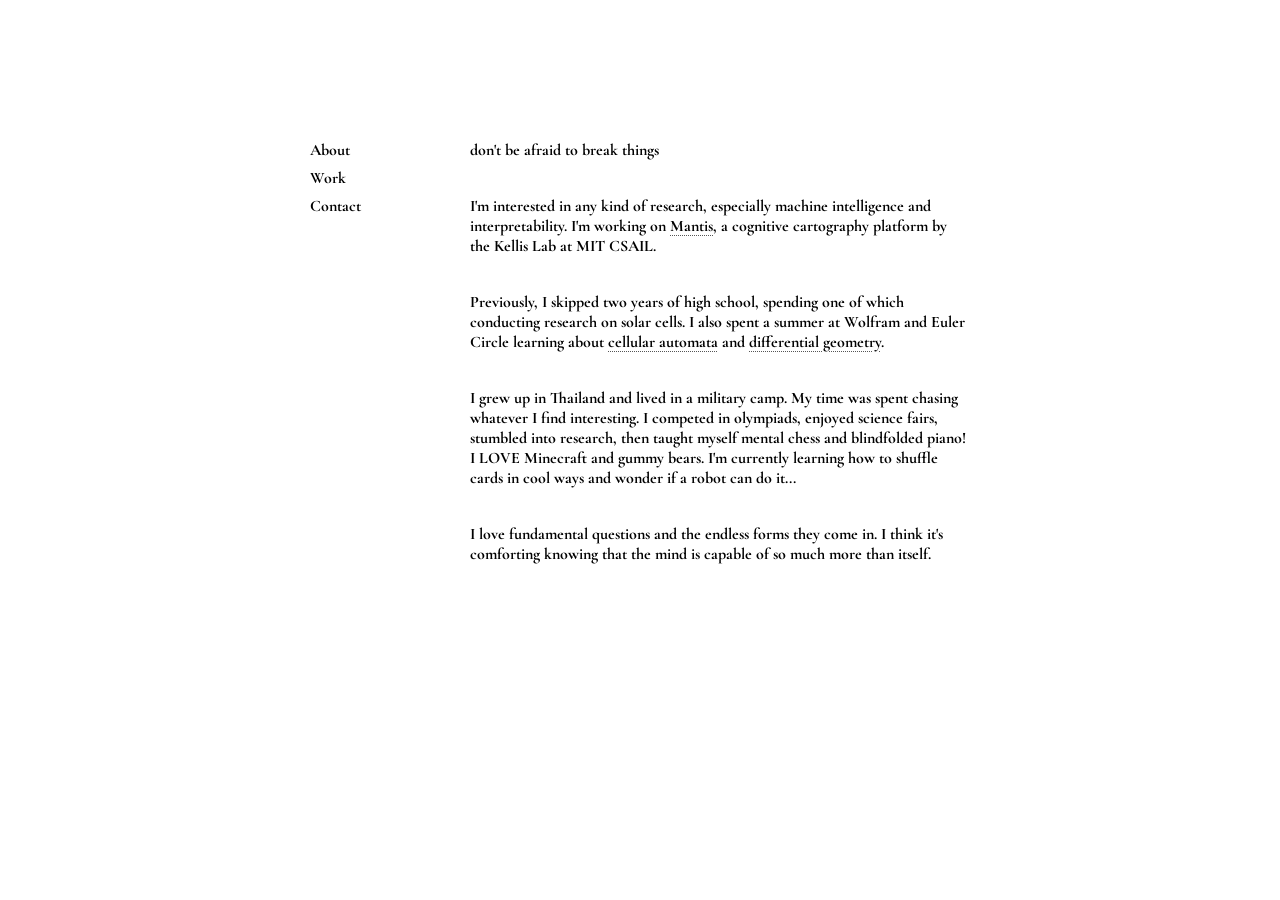
==== commit ccab6ee1: "Update index.html" ====
--- a/index.html
+++ b/index.html
@@ -92,7 +92,7 @@
   .wrapper {
     display: flex;
     padding: 48px 0;
-    padding-top: 96px;
+    padding-top: 140px;
   }
 
   nav {
@@ -186,12 +186,80 @@
   .page.active { display: block; }
   .content a { color: black; text-decoration: none; }
   .content a:visited { color: black; }
+  .content a.ref {
+    text-decoration: underline dotted #555;
+    text-underline-offset: 4px;
+    text-decoration-thickness: 1px;
+  }
+
+  #quote-overlay {
+    display: none;
+    position: fixed;
+    top: 50%;
+    left: 50%;
+    transform: translate(-50%, -50%);
+    text-align: center;
+    color: white;
+    z-index: 20;
+    max-width: 600px;
+    width: 90%;
+    line-height: 1.8;
+    opacity: 0;
+    transition: opacity 1.4s ease;
+    pointer-events: none;
+  }
+
+  #quote-overlay .quote-text {
+    margin: 0;
+  }
+
+  #quote-overlay .quote-attr {
+    margin-top: 20px;
+    opacity: 0.6;
+    font-size: 14px;
+  }
+
+  #conway-veil {
+    display: none;
+    position: fixed;
+    inset: 0;
+    background: #000;
+    z-index: 5;
+    opacity: 1;
+    transition: opacity 1.6s ease;
+    pointer-events: none;
+  }
+
+  #back-btn {
+    display: none;
+    position: fixed;
+    top: 96px;
+    left: calc(50% - 330px);
+    color: white;
+    font-family: 'Cormorant Garamond', serif;
+    font-size: 16px;
+    font-weight: 700;
+    cursor: pointer;
+    z-index: 25;
+    opacity: 0;
+    transition: opacity 0.5s ease;
+    align-items: center;
+    gap: 5px;
+    pointer-events: auto;
+    user-select: none;
+  }
 </style>
 </head>
 <body>
 
 <div id="mc-grid"></div>
 <div id="mole-wrap"><canvas id="mole-canvas"></canvas></div>
+<div id="conway-veil"></div>
+<div id="back-btn">&#8592; Back</div>
+<div id="quote-overlay">
+  <p class="quote-text">"You don't educate people by telling them useful things; you educate people by telling them interesting things"</p>
+  <p class="quote-attr">— John Conway</p>
+</div>
 
 <div id="site">
   <div class="wrapper">
@@ -203,7 +271,7 @@
         <div class="contact-dropdown">
           <a href="https://linkedin.com/in/thantham" target="_blank" rel="noopener">LinkedIn</a>
           <a href="https://github.com/Unpug" target="_blank" rel="noopener">GitHub</a>
-          <a href="https://instagram.com/" target="_blank" rel="noopener">Instagram</a>
+          <a href="https://instagram.com/aj.cmd" target="_blank" rel="noopener">Instagram</a>
           <a href="mailto:thantham61@gmail.com" target="_blank">Email</a>
         </div>
       </div>
@@ -211,12 +279,17 @@
 
     <div class="content">
       <div class="page active" id="about">
-        <p>don't be afraid to break things</p>
-        <br>
-        <p>I'm a student at Cornell studying electrical and computer engineering.</p>
-        <br>
-        <p>I contribute to Mantis AI, a cognitive cartography platform by the Kellis lab at MIT CSAIL</p>
-      </div>
+  <p>don't be afraid to break things</p>
+  <br>
+  <p>I'm interested in any kind of research, especially machine intelligence and interpretability. I'm working on <a class="ref" href="https://mantis.csail.mit.edu/" target="_blank" rel="noopener">Mantis</a>, a cognitive cartography platform by the Kellis Lab at MIT CSAIL.</p>
+  <br>
+  <p>Previously, I skipped two years of high school, spending one of which conducting research on solar cells. I also spent a summer at Wolfram and Euler Circle learning about <a class="ref" href="https://community.wolfram.com/groups/-/m/t/3503509" target="_blank" rel="noopener">cellular automata</a> and <a class="ref" href="https://www.researchgate.net/publication/396479001" target="_blank" rel="noopener">differential geometry</a>.</p>
+  <br>
+  <p>I grew up in Thailand and lived in a military camp. My time was spent chasing whatever I find interesting. I competed in olympiads, enjoyed science fairs, stumbled into research, then taught myself mental chess and blindfolded piano! I LOVE Minecraft and gummy bears. I'm currently learning how to shuffle cards in cool ways and wonder if a robot can do it...</p>
+  <br>
+  <p>I love fundamental questions and the endless forms they come in. I think it's comforting knowing that the mind is capable of so much more than itself.</p>
+  <br>
+</div>
 
       <div class="page" id="work">
         <p>my research can be found at my
@@ -236,7 +309,7 @@
   }
 
   /* ── Minecraft grid ── */
-  const TARGET_COLS    = 20;
+  const CELL_SIZE      = 96; // fixed px — never changes with window size
   const HOLD_DURATION  = 200;
   const REGEN_DELAY    = 300;
   const PARTICLE_COLORS = ['#888','#777','#666','#999','#555','#aaa','#444'];
@@ -246,6 +319,11 @@
   let gridCols = 0;
   const holding = {};
   const regenTimers = {};
+
+  // Conway mode state (shared so pattern spawning can write into it)
+  let conwayActive = false;
+  let conwayState  = null;
+  let conwayRows   = 0;
 
   function isBehindText(cell) {
     const wrapper = document.querySelector('.wrapper');
@@ -259,8 +337,8 @@
   function buildGrid() {
     const vw = window.innerWidth;
     const vh = window.innerHeight;
-    cellSize = Math.floor(vw / TARGET_COLS);
-    const cols = Math.floor(vw / cellSize);
+    cellSize = CELL_SIZE;
+    const cols = Math.ceil(vw / cellSize) + 1;
     gridCols = cols;
     const rows = Math.ceil(vh / cellSize) + 1;
 
@@ -270,7 +348,7 @@
     Object.keys(holding).forEach(i => cancelHold(parseInt(i)));
     Object.values(regenTimers).forEach(clearTimeout);
 
-    grid.style.width  = vw + 'px';
+    grid.style.width  = (cols * cellSize) + 'px';
     grid.style.height = (rows * cellSize) + 'px';
     grid.style.gridTemplateColumns = `repeat(${cols}, ${cellSize}px)`;
     grid.style.gridTemplateRows    = `repeat(${rows}, ${cellSize}px)`;
@@ -307,6 +385,7 @@
   }
 
   function startHold(i, cell) {
+    if (conwayActive) { spawnConwayPattern(i); return; }
     if (holding[i]) return;
     if (regenTimers[i]) {
       clearTimeout(regenTimers[i]);
@@ -539,8 +618,109 @@
       waveTimeouts.push(t1, t2, t3);
     });
 
-    const t4 = setTimeout(scheduleMole, maxDelay + HOLD_MS + FADE_MS + 400);
+    const t4 = setTimeout(() => {
+      const scheduleNext = typeOneLine();
+      if (scheduleNext) scheduleMole();
+    }, maxDelay + HOLD_MS + FADE_MS + 400);
     waveTimeouts.push(t4);
+  }
+
+  /* ── Catch sequence ── */
+  const CATCH_WORDS   = ['one.', ' two.', ' three.', ' almost there...', ' one more...', ' masterful!'];
+  const aboutOrigHTML = document.getElementById('about').innerHTML;
+  let catchCount  = 0;
+  let catchPara   = null; // the shared <p> all words are typed into
+
+  // Returns true if the mole should be re-scheduled after this catch
+  function typeOneLine() {
+    const wordIdx = catchCount;
+    catchCount++;
+
+    const word = CATCH_WORDS[wordIdx];
+    const isFinal = catchCount >= CATCH_WORDS.length;
+
+    if (wordIdx === 0) {
+      // first catch: create the paragraph
+      const about = document.getElementById('about');
+      about.appendChild(document.createElement('br'));
+      catchPara = document.createElement('p');
+      about.appendChild(catchPara);
+    }
+
+    // type the word character by character
+    let i = 0;
+    const iv = setInterval(() => {
+      catchPara.textContent += word[i++];
+      if (i >= word.length) {
+        clearInterval(iv);
+        if (isFinal) setTimeout(finaleWipe, 2000);
+      }
+    }, 80);
+
+    return !isFinal; // schedule mole only if not the last catch
+  }
+
+  function finaleWipe() {
+    // hide any active mole
+    clearInterval(moleInterval);
+    clearTimeout(moleTimer);
+    moleWrap.style.height        = '0px';
+    moleWrap.style.pointerEvents = 'none';
+    moleVisible = false;
+
+    waveTimeouts.forEach(clearTimeout);
+    waveTimeouts = [];
+
+    const CELL_MS = 30;
+    const HOLD_MS = 80;
+    const FADE_MS = 700;
+    const cx = window.innerWidth  / 2;
+    const cy = window.innerHeight / 2;
+    let maxDelay = 0;
+
+    cells.forEach((cell, idx) => {
+      const rect   = cell.getBoundingClientRect();
+      const cellCx = rect.left + rect.width  / 2;
+      const cellCy = rect.top  + rect.height / 2;
+      const dist   = Math.sqrt((cellCx - cx) ** 2 + (cellCy - cy) ** 2) / cellSize;
+      const delay  = Math.round(dist * CELL_MS);
+      if (delay > maxDelay) maxDelay = delay;
+
+      const gray  = Math.min(20 + Math.round(dist * 16), 220);
+      const color = `rgb(${gray},${gray},${gray})`;
+
+      const t1 = setTimeout(() => {
+        cell.style.transition = 'background 0.04s';
+        cell.style.background = color;
+      }, delay);
+
+      const t2 = setTimeout(() => {
+        cell.style.transition = `background ${FADE_MS}ms ease-out`;
+        cell.style.background = '#000';
+      }, delay + HOLD_MS);
+
+      const t3 = setTimeout(() => {
+        cell.classList.remove('broken', 'regen', 'breaking');
+        cell.style.transition = '';
+        cell.style.background = '#000'; // stay black
+        setRing(cell, 0);
+        if (regenTimers[idx]) { clearTimeout(regenTimers[idx]); delete regenTimers[idx]; }
+      }, delay + HOLD_MS + FADE_MS + 50);
+
+      waveTimeouts.push(t1, t2, t3);
+    });
+
+    // after wipe: hide site text, reveal quote, then start Conway
+    const tFinal = setTimeout(() => {
+      document.getElementById('site').style.opacity = '0';
+      const overlay = document.getElementById('quote-overlay');
+      overlay.style.display = 'block';
+      requestAnimationFrame(() => requestAnimationFrame(() => {
+        overlay.style.opacity = '1';
+      }));
+      setTimeout(startConwayLife, 1200);
+    }, maxDelay + HOLD_MS + FADE_MS + 400);
+    waveTimeouts.push(tFinal);
   }
 
   function brokenCells() {
@@ -634,6 +814,215 @@
     }, STEP_MS);
   }
 
+  /* ── Conway's Game of Life ── */
+  let conwayInterval = null;
+
+  // ── Clickable patterns (offsets from center cell) ──────────────────────
+  const CONWAY_PATTERNS = {
+    glider: {
+      name: 'Glider',
+      cells: [[0,-1],[1,0],[-1,1],[0,1],[1,1]]
+    },
+    lwss: {
+      name: 'Spaceship',
+      // raw LWSS: [0,0],[3,0],[4,1],[0,2],[4,2],[1,3],[2,3],[3,3],[4,3], centered at (2,1)
+      cells: [[-2,-1],[1,-1],[2,0],[-2,1],[2,1],[-1,2],[0,2],[1,2],[2,2]]
+    },
+    pulsar: {
+      name: 'Pulsar',
+      cells: [
+        [-4,-6],[-3,-6],[-2,-6],[2,-6],[3,-6],[4,-6],
+        [-6,-4],[-1,-4],[1,-4],[6,-4],
+        [-6,-3],[-1,-3],[1,-3],[6,-3],
+        [-6,-2],[-1,-2],[1,-2],[6,-2],
+        [-4,-1],[-3,-1],[-2,-1],[2,-1],[3,-1],[4,-1],
+        [-4,1],[-3,1],[-2,1],[2,1],[3,1],[4,1],
+        [-6,2],[-1,2],[1,2],[6,2],
+        [-6,3],[-1,3],[1,3],[6,3],
+        [-6,4],[-1,4],[1,4],[6,4],
+        [-4,6],[-3,6],[-2,6],[2,6],[3,6],[4,6]
+      ]
+    },
+    gun: {
+      name: 'Glider Gun',
+      // Gosper glider gun, centered (~col 18, row 4 is its center of mass)
+      cells: (function(){
+        const raw = [
+          [24,0],[22,1],[24,1],[12,2],[13,2],[20,2],[21,2],[34,2],[35,2],
+          [11,3],[15,3],[20,3],[21,3],[34,3],[35,3],
+          [0,4],[1,4],[10,4],[16,4],[20,4],[21,4],
+          [0,5],[1,5],[10,5],[14,5],[16,5],[17,5],[22,5],[24,5],
+          [10,6],[16,6],[24,6],[11,7],[15,7],[12,8],[13,8]
+        ];
+        const ox = 18, oy = 4;
+        return raw.map(([c,r]) => [c - ox, r - oy]);
+      })()
+    },
+    acorn: {
+      name: 'Acorn',
+      cells: [[-3,0],[-2,0],[-2,-2],[0,-1],[1,0],[2,0],[3,0]]
+    }
+  };
+
+  const PATTERN_KEYS = Object.keys(CONWAY_PATTERNS);
+
+  function spawnConwayPattern(cellIdx) {
+    if (!conwayState) return;
+    const cols = gridCols;
+    const col  = cellIdx % cols;
+    const row  = Math.floor(cellIdx / cols);
+    const key  = PATTERN_KEYS[Math.floor(Math.random() * PATTERN_KEYS.length)];
+    const pat  = CONWAY_PATTERNS[key];
+    pat.cells.forEach(([dc, dr]) => {
+      const c = col + dc, r = row + dr;
+      if (c >= 0 && c < cols && r >= 0 && r < conwayRows)
+        conwayState[r * cols + c] = 1;
+    });
+    // immediately render the new cells
+    conwayState.forEach((val, idx) => {
+      const cell = cells[idx];
+      if (!cell) return;
+      cell.style.background = val ? '#e8e8e8' : '#000';
+    });
+  }
+
+  function startConwayLife() {
+    const cols = gridCols;
+    const rows = Math.ceil(cells.length / cols);
+    conwayRows  = rows;
+    conwayActive = true;
+
+    const alive = new Uint8Array(cols * rows);
+
+    function seed(anchorCol, anchorRow, pattern) {
+      pattern.forEach(([dc, dr]) => {
+        const c = anchorCol + dc, r = anchorRow + dr;
+        if (c >= 0 && c < cols && r >= 0 && r < rows)
+          alive[r * cols + c] = 1;
+      });
+    }
+
+    const rPento  = [[1,0],[2,0],[0,1],[1,1],[1,2]];
+    const acorn   = [[0,0],[1,0],[1,2],[3,1],[4,0],[5,0],[6,0]];
+    const glider  = [[1,0],[2,1],[0,2],[1,2],[2,2]];
+    const diehard = [[6,0],[0,1],[1,1],[1,2],[5,2],[6,2],[7,2]];
+
+    const midC = Math.floor(cols / 2);
+    const midR = Math.floor(rows / 2);
+
+    seed(midC - 2,                      midR - 4,                      rPento);
+    seed(midC + 6,                      midR + 1,                      acorn);
+    seed(Math.floor(cols * 0.15) + 1,   Math.floor(rows * 0.2)  - 1,  glider);
+    seed(Math.floor(cols * 0.7)  + 1,   Math.floor(rows * 0.7)  - 1,  glider.map(([c,r]) => [c, -r + 4]));
+    seed(Math.floor(cols * 0.25) + 1,   Math.floor(rows * 0.65) - 1,  rPento);
+    seed(Math.floor(cols * 0.65) + 1,   Math.floor(rows * 0.2)  - 1,  diehard);
+    seed(midC - 7,                      midR + 5,                      acorn.map(([c,r]) => [-c + 6, r]));
+
+    conwayState = alive;
+
+    // Show veil (opaque black), then fade it out so cells emerge from darkness
+    const veil = document.getElementById('conway-veil');
+    veil.style.display  = 'block';
+    veil.style.opacity  = '1';
+    veil.style.transition = 'none';
+    requestAnimationFrame(() => requestAnimationFrame(() => {
+      veil.style.transition = 'opacity 1.6s ease';
+      veil.style.opacity    = '0';
+    }));
+
+    function applyToGrid() {
+      conwayState.forEach((val, idx) => {
+        const cell = cells[idx];
+        if (!cell) return;
+        cell.style.transition = 'background 0.15s ease';
+        cell.style.background = val ? '#e8e8e8' : '#000';
+      });
+    }
+
+    function step() {
+      const next = new Uint8Array(conwayState.length);
+      for (let r = 0; r < rows; r++) {
+        for (let c = 0; c < cols; c++) {
+          let n = 0;
+          for (let dr = -1; dr <= 1; dr++) {
+            for (let dc = -1; dc <= 1; dc++) {
+              if (dr === 0 && dc === 0) continue;
+              const nr = r + dr, nc = c + dc;
+              if (nr >= 0 && nr < rows && nc >= 0 && nc < cols)
+                n += conwayState[nr * cols + nc];
+            }
+          }
+          const cur = conwayState[r * cols + c];
+          next[r * cols + c] = (cur && (n === 2 || n === 3)) || (!cur && n === 3) ? 1 : 0;
+        }
+      }
+      conwayState = next;
+    }
+
+    applyToGrid();
+
+    conwayInterval = setInterval(() => {
+      step();
+      applyToGrid();
+    }, 70);
+
+    // After 3.5 s show the back button — but keep simulation running
+    setTimeout(showBackButton, 3500);
+  }
+
+  function showBackButton() {
+    const btn = document.getElementById('back-btn');
+    btn.style.display = 'flex';
+    requestAnimationFrame(() => requestAnimationFrame(() => {
+      btn.style.opacity = '1';
+    }));
+  }
+
+  function resetAll() {
+    if (conwayInterval) { clearInterval(conwayInterval); conwayInterval = null; }
+    conwayActive = false;
+    conwayState  = null;
+    waveTimeouts.forEach(clearTimeout);
+    waveTimeouts = [];
+
+    const veil = document.getElementById('conway-veil');
+    veil.style.opacity = '0';
+    veil.style.display = 'none';
+
+    const btn = document.getElementById('back-btn');
+    btn.style.opacity = '0';
+    btn.style.display = 'none';
+
+    const overlay = document.getElementById('quote-overlay');
+    overlay.style.opacity = '0';
+    overlay.style.display = 'none';
+
+    document.getElementById('site').style.opacity = '1';
+
+    cells.forEach((cell, idx) => {
+      cell.classList.remove('broken', 'regen', 'breaking');
+      cell.style.transition = '';
+      cell.style.background = '';
+      setRing(cell, 0);
+      if (regenTimers[idx]) { clearTimeout(regenTimers[idx]); delete regenTimers[idx]; }
+    });
+
+    document.getElementById('about').innerHTML = aboutOrigHTML;
+    catchCount  = 0;
+    catchPara   = null;
+
+    clearInterval(moleInterval);
+    clearTimeout(moleTimer);
+    moleWrap.style.height        = '0px';
+    moleWrap.style.pointerEvents = 'none';
+    moleVisible  = false;
+    molePeekCell = null;
+
+    scheduleMole();
+  }
+
+  document.getElementById('back-btn').addEventListener('click', resetAll);
+
   scheduleMole();
 </script>
 </body>
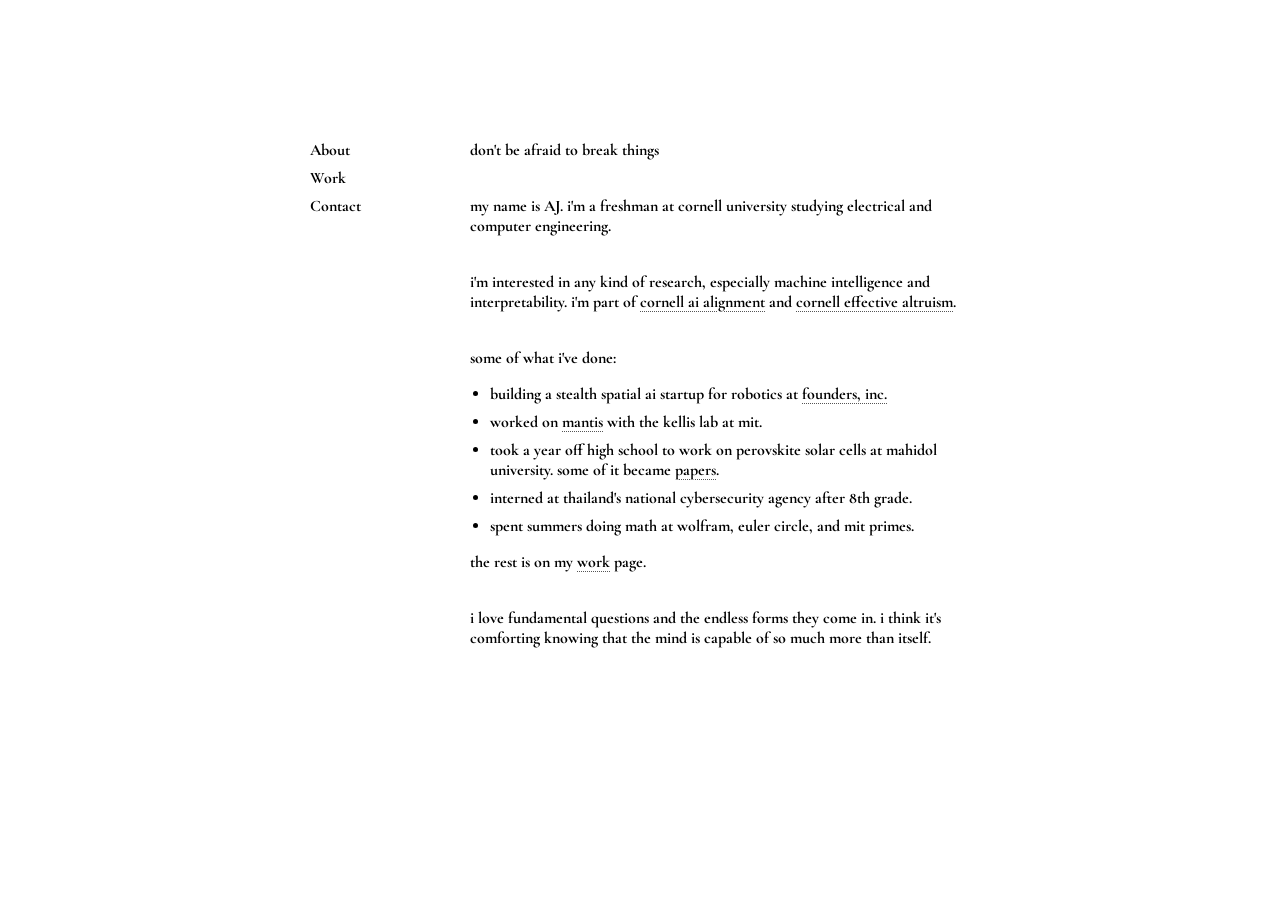
==== commit 94f7ec94: "Update personal info and reformatted whole site Updated content and links in index.html, including r" ====
--- a/index.html
+++ b/index.html
@@ -43,6 +43,10 @@
     cursor: crosshair;
   }
 
+  /* breaking disabled: no crosshair or hover tint */
+  #mc-grid.disabled .cell       { cursor: default; }
+  #mc-grid.disabled .cell:hover { background: none; }
+
   .cell .pr-wrap {
     position: absolute;
     inset: 0;
@@ -182,6 +186,16 @@
   .contact-wrap.closing .contact-dropdown a:nth-child(1) { transition-delay: 0.21s; }
 
   .content { width: 500px; }
+  .content ul { margin: 0 0 1em; padding-left: 20px; }
+  .content li { margin-bottom: 8px; }
+  /* work page: title, venue line, muted keyword line */
+  .content .section-label { color: #888; }
+  .content ul.entries     { list-style: none; padding-left: 0; }
+  .content ul.entries li  { margin-bottom: 16px; }
+  .content .venue    { margin-top: 2px; }
+  .content .keywords { margin-top: 2px; color: #888; font-size: 14px; font-style: italic; }
+  /* placeholder for details still to fill in */
+  .content .todo { color: #c33; font-size: 13px; }
   .page { display: none; }
   .page.active { display: block; }
   .content a { color: black; text-decoration: none; }
@@ -271,7 +285,7 @@
         <div class="contact-dropdown">
           <a href="https://linkedin.com/in/thantham" target="_blank" rel="noopener">LinkedIn</a>
           <a href="https://github.com/Unpug" target="_blank" rel="noopener">GitHub</a>
-          <a href="https://instagram.com/aj.cmd" target="_blank" rel="noopener">Instagram</a>
+          <a href="https://scholar.google.com/citations?user=dnCTqXYAAAAJ&hl=en" target="_blank" rel="noopener">Scholar</a>
           <a href="mailto:thantham61@gmail.com" target="_blank">Email</a>
         </div>
       </div>
@@ -281,21 +295,70 @@
       <div class="page active" id="about">
   <p>don't be afraid to break things</p>
   <br>
-  <p>I'm interested in any kind of research, especially machine intelligence and interpretability. I'm working on <a class="ref" href="https://mantis.csail.mit.edu/" target="_blank" rel="noopener">Mantis</a>, a cognitive cartography platform by the Kellis Lab at MIT CSAIL.</p>
+  <p>my name is AJ. i'm a freshman at cornell university studying electrical and computer engineering.</p>
   <br>
-  <p>Previously, I skipped two years of high school, spending one of which conducting research on solar cells. I also spent a summer at Wolfram and Euler Circle learning about <a class="ref" href="https://community.wolfram.com/groups/-/m/t/3503509" target="_blank" rel="noopener">cellular automata</a> and <a class="ref" href="https://www.researchgate.net/publication/396479001" target="_blank" rel="noopener">differential geometry</a>.</p>
+  <p>i'm interested in any kind of research, especially machine intelligence and interpretability. i'm part of <a class="ref" href="https://www.cornell-aia.org/" target="_blank" rel="noopener">cornell ai alignment</a> and <a class="ref" href="https://www.eacornell.org/" target="_blank" rel="noopener">cornell effective altruism</a>.</p>
   <br>
-  <p>I grew up in Thailand and lived in a military camp. My time was spent chasing whatever I find interesting. I competed in olympiads, enjoyed science fairs, stumbled into research, then taught myself mental chess and blindfolded piano! I LOVE Minecraft and gummy bears. I'm currently learning how to shuffle cards in cool ways and wonder if a robot can do it...</p>
+  <p>some of what i've done:</p>
+  <ul>
+    <li>building a stealth spatial ai startup for robotics at <a class="ref" href="https://f.inc/" target="_blank" rel="noopener">founders, inc.</a></li>
+    <li>worked on <a class="ref" href="https://mantis.csail.mit.edu/" target="_blank" rel="noopener">mantis</a> with the kellis lab at mit.</li>
+    <li>took a year off high school to work on perovskite solar cells at mahidol university. some of it became <a class="ref" href="#publications" onclick="show('work', 'publications'); return false;">papers</a>.</li>
+    <li>interned at thailand's national cybersecurity agency after 8th grade.</li>
+    <li>spent summers doing math at wolfram, euler circle, and mit primes.</li>
+  </ul>
+  <p>the rest is on my <a class="ref" href="#work" onclick="show('work'); return false;">work</a> page.</p>
   <br>
-  <p>I love fundamental questions and the endless forms they come in. I think it's comforting knowing that the mind is capable of so much more than itself.</p>
+  <p>i love fundamental questions and the endless forms they come in. i think it's comforting knowing that the mind is capable of so much more than itself.</p>
   <br>
 </div>
 
       <div class="page" id="work">
-        <p>my research can be found at my
-        <a href="https://scholar.google.com/citations?user=dnCTqXYAAAAJ&hl=en" target="_blank" rel="noopener">Google Scholar</a></p>
-        <p>and my code is on
-        <a href="https://github.com/Unpug" target="_blank" rel="noopener">GitHub</a></p>
+        <p class="section-label">affiliations</p>
+        <ul class="entries">
+          <li>
+            <div><a class="ref" href="https://mantis.csail.mit.edu/" target="_blank" rel="noopener">mantis</a>, kellis lab, mit (2026)</div>
+            <div class="venue">mantis rising ai scholar on a cognitive cartography platform.</div>
+          </li>
+          <li>
+            <div>perovskite solar cells, kanjanaboos lab, mahidol university (2024–25)</div>
+            <div class="keywords">device fabrication, afm, sem, photoluminescence, radiative cooling</div>
+          </li>
+          <li>
+            <div>smart lens lab, chulalongkorn university (2023–24)</div>
+            <div class="keywords">electromagnetic braille display, antimicrobial nanoparticle gels</div>
+          </li>
+        </ul>
+        <br>
+        <p class="section-label" id="publications">research</p>
+        <ul class="entries">
+          <li>
+            <div><a class="ref" href="https://doi.org/10.1002/aenm.202403088" target="_blank" rel="noopener">comprehensive review on slot-die-based perovskite photovoltaics</a></div>
+            <div class="venue">advanced energy materials, 2024. frontispiece article.</div>
+            <div class="keywords">halide perovskites, slot-die coating, scalable photovoltaics</div>
+          </li>
+          <li>
+            <div><a class="ref" href="https://doi.org/10.1002/smsc.70311" target="_blank" rel="noopener">enhancing the transparency–temperature trade-off through spectral engineering and radiative cooling</a></div>
+            <div class="venue">small science, 2026.</div>
+            <div class="keywords">spectral engineering, optical transparency, passive radiative cooling</div>
+          </li>
+          <li>
+            <div><a class="ref" href="https://community.wolfram.com/t/wsrp25-on-the-density-and-multiway-spectral-theory-of-aggregation-systems/25762" target="_blank" rel="noopener">on the density and multiway spectral theory of aggregation systems</a></div>
+            <div class="venue">computational essay, wolfram summer research program, 2025. staff pick; presented at the program meeting.</div>
+            <div class="keywords">aggregation systems, cellular automata, density, multiway graphs, spectral graph theory</div>
+          </li>
+          <li>
+            <div><a class="ref" href="https://www.researchgate.net/publication/396479001_Group_Actions_and_Mobius_Symmetries_in_Hyperbolic_Tessellations" target="_blank" rel="noopener">group actions and möbius symmetries in hyperbolic tessellations</a></div>
+            <div class="venue">expository paper, euler circle, 2025.</div>
+            <div class="keywords">group actions, möbius transformations, hyperbolic plane, tessellations</div>
+          </li>
+          <li>
+            <div><a class="ref" href="https://artofproblemsolving.com/polymath/mitprimes2025/p" target="_blank" rel="noopener">the strong goldbach property in additively reduced semidomains</a></div>
+            <div class="venue">mit primes crowdmath, 2025.</div>
+            <div class="keywords">semidomains, factorization theory, goldbach property, commutative algebra</div>
+          </li>
+        </ul>
+        <br>
       </div>
     </div>
   </div>
@@ -303,13 +366,15 @@
 
 <script>
   /* ── Nav ── */
-  function show(page) {
+  function show(page, anchor) {
     document.querySelectorAll('.page').forEach(p => p.classList.remove('active'));
     document.getElementById(page).classList.add('active');
+    if (anchor) document.getElementById(anchor).scrollIntoView();
   }
 
   /* ── Minecraft grid ── */
-  const CELL_SIZE      = 96; // fixed px — never changes with window size
+  const BREAKING_ENABLED = false; // set true to re-enable breaking, the mole and the Conway page
+  const CELL_SIZE     = 96; // fixed px — never changes with window size
   const HOLD_DURATION  = 200;
   const REGEN_DELAY    = 300;
   const PARTICLE_COLORS = ['#888','#777','#666','#999','#555','#aaa','#444'];
@@ -343,6 +408,7 @@
     const rows = Math.ceil(vh / cellSize) + 1;
 
     const grid = document.getElementById('mc-grid');
+    grid.classList.toggle('disabled', !BREAKING_ENABLED);
     grid.innerHTML = '';
     cells = [];
     Object.keys(holding).forEach(i => cancelHold(parseInt(i)));
@@ -385,6 +451,7 @@
   }
 
   function startHold(i, cell) {
+    if (!BREAKING_ENABLED) return;
     if (conwayActive) { spawnConwayPattern(i); return; }
     if (holding[i]) return;
     if (regenTimers[i]) {
@@ -1023,7 +1090,7 @@
 
   document.getElementById('back-btn').addEventListener('click', resetAll);
 
-  scheduleMole();
+  if (BREAKING_ENABLED) scheduleMole();
 </script>
 </body>
 </html>
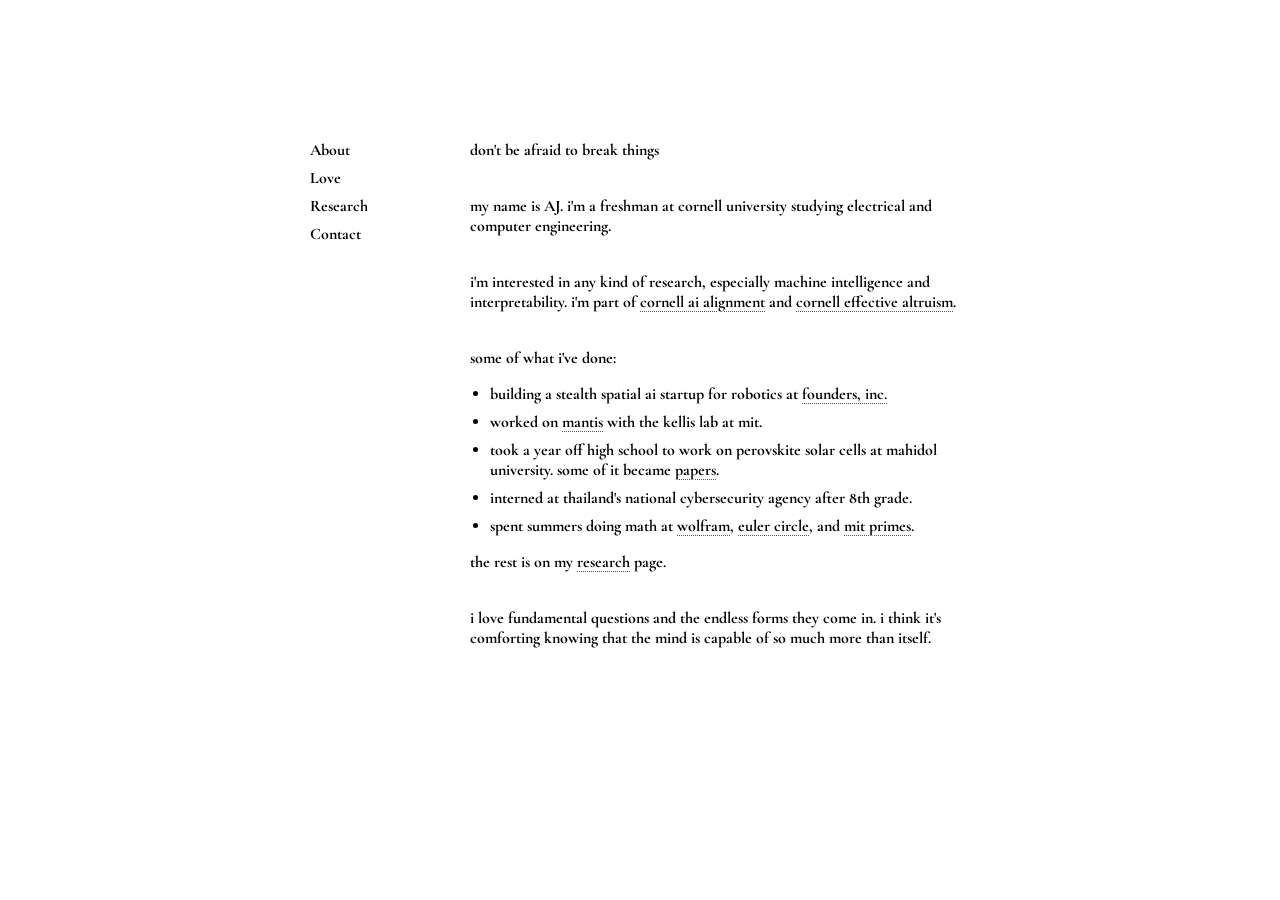
==== commit 6ccf72bb: "Add files via upload" ====
--- a/index.html
+++ b/index.html
@@ -1,268 +1,15 @@
 <!DOCTYPE html>
-<html>
+<html lang="en">
 <head>
   <meta charset="UTF-8">
-  <link href="https://fonts.googleapis.com/css2?family=Cormorant+Garamond&display=swap" rel="stylesheet">
-<style>
-  * { box-sizing: border-box; }
-  p { margin-top: 0; }
-
-  body {
-    margin: 0;
-    font-size: 16px;
-    font-weight: 700;
-    font-family: 'Cormorant Garamond', serif;
-    -webkit-font-smoothing: antialiased;
-    background: white;
-    min-height: 100vh;
-  }
-
-  #mc-grid {
-    position: fixed;
-    top: 0; left: 0;
-    display: grid;
-    z-index: 0;
-    user-select: none;
-  }
-
-  .cell {
-    position: relative;
-    cursor: crosshair;
-  }
-  .cell:hover    { background: rgba(0,0,0,0.04); }
-  .cell.breaking { background: rgba(0,0,0,0.12); }
-  .cell.broken   {
-    background: #111;
-    cursor: default;
-    transition: background 0s;
-  }
-  .cell.regen {
-    background: transparent !important;
-    box-shadow: none !important;
-    transition: background 1.8s ease-out, box-shadow 1.8s ease-out;
-    cursor: crosshair;
-  }
-
-  /* breaking disabled: no crosshair or hover tint */
-  #mc-grid.disabled .cell       { cursor: default; }
-  #mc-grid.disabled .cell:hover { background: none; }
-
-  .cell .pr-wrap {
-    position: absolute;
-    inset: 0;
-    pointer-events: none;
-  }
-  .cell .pr-wrap span {
-    position: absolute;
-    background: #444;
-  }
-  .cell .pr-t { top: 0;    left: 0;   height: 3px; width: 0; }
-  .cell .pr-r { top: 0;    right: 0;  width: 3px;  height: 0; }
-  .cell .pr-b { bottom: 0; right: 0;  height: 3px; width: 0; }
-  .cell .pr-l { bottom: 0; left: 0;   width: 3px;  height: 0; }
-
-  .particle {
-    position: fixed;
-    border-radius: 1px;
-    pointer-events: none;
-    z-index: 9999;
-    image-rendering: pixelated;
-  }
-
-  /* mole wrapper clips the canvas so rows reveal one at a time */
-  #mole-wrap {
-    position: fixed;
-    overflow: hidden;
-    pointer-events: none; /* enabled from JS only when mole is peeking */
-    z-index: 1000;
-    height: 0;
-    cursor: crosshair;
-  }
-  #mole-canvas {
-    position: absolute;
-    top: 0; left: 0;
-    image-rendering: pixelated;
-  }
-
-  #site {
-    position: relative;
-    z-index: 10;
-    display: flex;
-    justify-content: center;
-    min-height: 100vh;
-    pointer-events: none;
-  }
-
-  .wrapper {
-    display: flex;
-    padding: 48px 0;
-    padding-top: 140px;
-  }
-
-  nav {
-    width: 160px;
-    padding-right: 48px;
-    display: flex;
-    flex-direction: column;
-    gap: 8px;
-  }
-
-  a { pointer-events: auto; }
-  nav a { color: black; text-decoration: none; }
-  nav a:visited { color: black; }
-
-  /* contact dropdown */
-  .contact-wrap {
-    position: relative;   /* anchors the absolute dropdown */
-    pointer-events: auto;
-    cursor: default;
-    user-select: none;
-  }
-
-  .contact-label {
-    display: flex;
-    align-items: center;
-    gap: 5px;
-  }
-
-  .contact-arrow {
-    opacity: 0;
-    transition: opacity 0.15s ease;
-    font-size: 13px;
-    line-height: 1;
-  }
-
-  .contact-wrap.open .contact-arrow,
-  .contact-wrap.closing .contact-arrow {
-    opacity: 1;
-  }
-
-  .contact-dropdown {
-    position: absolute;
-    display: flex;
-    flex-direction: column;
-    gap: 6px;
-    margin-top: 6px;
-    pointer-events: none;
-  }
-
-  /* allow the dropdown container to receive mouse events while open */
-  .contact-wrap.open .contact-dropdown,
-  .contact-wrap.closing .contact-dropdown {
-    pointer-events: auto;
-  }
-
-  .contact-dropdown a {
-    color: black;
-    text-decoration: none;
-    opacity: 0;
-    transform: translateY(-3px);
-    transition: opacity 0s, transform 0s;
-    pointer-events: none;
-  }
-
-  /* ── open: fade in top → bottom ── */
-  .contact-wrap.open .contact-dropdown a {
-    opacity: 1;
-    transform: translateY(0);
-    pointer-events: auto;
-    transition: opacity 0.18s ease, transform 0.18s ease;
-  }
-  .contact-wrap.open .contact-dropdown a:nth-child(1) { transition-delay: 0s; }
-  .contact-wrap.open .contact-dropdown a:nth-child(2) { transition-delay: 0.07s; }
-  .contact-wrap.open .contact-dropdown a:nth-child(3) { transition-delay: 0.14s; }
-  .contact-wrap.open .contact-dropdown a:nth-child(4) { transition-delay: 0.21s; }
-
-  /* ── closing: fade out bottom → top ── */
-  .contact-wrap.closing .contact-dropdown a {
-    opacity: 0;
-    transform: translateY(-3px);
-    pointer-events: none;
-    transition: opacity 0.18s ease, transform 0.18s ease;
-  }
-  .contact-wrap.closing .contact-dropdown a:nth-child(4) { transition-delay: 0s; }
-  .contact-wrap.closing .contact-dropdown a:nth-child(3) { transition-delay: 0.07s; }
-  .contact-wrap.closing .contact-dropdown a:nth-child(2) { transition-delay: 0.14s; }
-  .contact-wrap.closing .contact-dropdown a:nth-child(1) { transition-delay: 0.21s; }
-
-  .content { width: 500px; }
-  .content ul { margin: 0 0 1em; padding-left: 20px; }
-  .content li { margin-bottom: 8px; }
-  /* work page: title, venue line, muted keyword line */
-  .content .section-label { color: #888; }
-  .content ul.entries     { list-style: none; padding-left: 0; }
-  .content ul.entries li  { margin-bottom: 16px; }
-  .content .venue    { margin-top: 2px; }
-  .content .keywords { margin-top: 2px; color: #888; font-size: 14px; font-style: italic; }
-  /* placeholder for details still to fill in */
-  .content .todo { color: #c33; font-size: 13px; }
-  .page { display: none; }
-  .page.active { display: block; }
-  .content a { color: black; text-decoration: none; }
-  .content a:visited { color: black; }
-  .content a.ref {
-    text-decoration: underline dotted #555;
-    text-underline-offset: 4px;
-    text-decoration-thickness: 1px;
-  }
-
-  #quote-overlay {
-    display: none;
-    position: fixed;
-    top: 50%;
-    left: 50%;
-    transform: translate(-50%, -50%);
-    text-align: center;
-    color: white;
-    z-index: 20;
-    max-width: 600px;
-    width: 90%;
-    line-height: 1.8;
-    opacity: 0;
-    transition: opacity 1.4s ease;
-    pointer-events: none;
-  }
-
-  #quote-overlay .quote-text {
-    margin: 0;
-  }
-
-  #quote-overlay .quote-attr {
-    margin-top: 20px;
-    opacity: 0.6;
-    font-size: 14px;
-  }
-
-  #conway-veil {
-    display: none;
-    position: fixed;
-    inset: 0;
-    background: #000;
-    z-index: 5;
-    opacity: 1;
-    transition: opacity 1.6s ease;
-    pointer-events: none;
-  }
-
-  #back-btn {
-    display: none;
-    position: fixed;
-    top: 96px;
-    left: calc(50% - 330px);
-    color: white;
-    font-family: 'Cormorant Garamond', serif;
-    font-size: 16px;
-    font-weight: 700;
-    cursor: pointer;
-    z-index: 25;
-    opacity: 0;
-    transition: opacity 0.5s ease;
-    align-items: center;
-    gap: 5px;
-    pointer-events: auto;
-    user-select: none;
-  }
-</style>
+  <meta name="viewport" content="width=device-width, initial-scale=1">
+  <title>Thantham (AJ) Jittham</title>
+  <script src="assets/nav-transition.js"></script>
+  <script>
+    if (location.hash === '#work' || location.hash === '#publications') location.replace('research/');
+  </script>
+  <link href="https://fonts.googleapis.com/css2?family=Cormorant+Garamond:ital,wght@0,400;1,400&display=swap" rel="stylesheet">
+  <link rel="stylesheet" href="assets/site.css">
 </head>
 <body>
 
@@ -278,8 +25,9 @@
 <div id="site">
   <div class="wrapper">
     <nav>
-      <a href="#" onclick="show('about'); return false;">About</a>
-      <a href="#" onclick="show('work'); return false;">Work</a>
+      <a href="./">About</a>
+      <a href="love/">Love</a>
+      <a href="research/">Research</a>
       <div class="contact-wrap">
         <div class="contact-label">Contact <span class="contact-arrow">›</span></div>
         <div class="contact-dropdown">
@@ -303,794 +51,19 @@
   <ul>
     <li>building a stealth spatial ai startup for robotics at <a class="ref" href="https://f.inc/" target="_blank" rel="noopener">founders, inc.</a></li>
     <li>worked on <a class="ref" href="https://mantis.csail.mit.edu/" target="_blank" rel="noopener">mantis</a> with the kellis lab at mit.</li>
-    <li>took a year off high school to work on perovskite solar cells at mahidol university. some of it became <a class="ref" href="#publications" onclick="show('work', 'publications'); return false;">papers</a>.</li>
+    <li>took a year off high school to work on perovskite solar cells at mahidol university. some of it became <a class="ref" href="research/">papers</a>.</li>
     <li>interned at thailand's national cybersecurity agency after 8th grade.</li>
-    <li>spent summers doing math at wolfram, euler circle, and mit primes.</li>
+    <li>spent summers doing math at <a class="ref" href="research/aggregation-systems/" target="_blank" rel="noopener">wolfram</a>, <a class="ref" href="research/hyperbolic-tessellations/" target="_blank" rel="noopener">euler circle</a>, and <a class="ref" href="https://artofproblemsolving.com/polymath/mitprimes2025/p" target="_blank" rel="noopener">mit primes</a>.</li>
   </ul>
-  <p>the rest is on my <a class="ref" href="#work" onclick="show('work'); return false;">work</a> page.</p>
+  <p>the rest is on my <a class="ref" href="research/">research</a> page.</p>
   <br>
   <p>i love fundamental questions and the endless forms they come in. i think it's comforting knowing that the mind is capable of so much more than itself.</p>
   <br>
-</div>
-
-      <div class="page" id="work">
-        <p class="section-label">affiliations</p>
-        <ul class="entries">
-          <li>
-            <div><a class="ref" href="https://mantis.csail.mit.edu/" target="_blank" rel="noopener">mantis</a>, kellis lab, mit (2026)</div>
-            <div class="venue">mantis rising ai scholar on a cognitive cartography platform.</div>
-          </li>
-          <li>
-            <div>perovskite solar cells, kanjanaboos lab, mahidol university (2024–25)</div>
-            <div class="keywords">device fabrication, afm, sem, photoluminescence, radiative cooling</div>
-          </li>
-          <li>
-            <div>smart lens lab, chulalongkorn university (2023–24)</div>
-            <div class="keywords">electromagnetic braille display, antimicrobial nanoparticle gels</div>
-          </li>
-        </ul>
-        <br>
-        <p class="section-label" id="publications">research</p>
-        <ul class="entries">
-          <li>
-            <div><a class="ref" href="https://doi.org/10.1002/aenm.202403088" target="_blank" rel="noopener">comprehensive review on slot-die-based perovskite photovoltaics</a></div>
-            <div class="venue">advanced energy materials, 2024. frontispiece article.</div>
-            <div class="keywords">halide perovskites, slot-die coating, scalable photovoltaics</div>
-          </li>
-          <li>
-            <div><a class="ref" href="https://doi.org/10.1002/smsc.70311" target="_blank" rel="noopener">enhancing the transparency–temperature trade-off through spectral engineering and radiative cooling</a></div>
-            <div class="venue">small science, 2026.</div>
-            <div class="keywords">spectral engineering, optical transparency, passive radiative cooling</div>
-          </li>
-          <li>
-            <div><a class="ref" href="https://community.wolfram.com/t/wsrp25-on-the-density-and-multiway-spectral-theory-of-aggregation-systems/25762" target="_blank" rel="noopener">on the density and multiway spectral theory of aggregation systems</a></div>
-            <div class="venue">computational essay, wolfram summer research program, 2025. staff pick; presented at the program meeting.</div>
-            <div class="keywords">aggregation systems, cellular automata, density, multiway graphs, spectral graph theory</div>
-          </li>
-          <li>
-            <div><a class="ref" href="https://www.researchgate.net/publication/396479001_Group_Actions_and_Mobius_Symmetries_in_Hyperbolic_Tessellations" target="_blank" rel="noopener">group actions and möbius symmetries in hyperbolic tessellations</a></div>
-            <div class="venue">expository paper, euler circle, 2025.</div>
-            <div class="keywords">group actions, möbius transformations, hyperbolic plane, tessellations</div>
-          </li>
-          <li>
-            <div><a class="ref" href="https://artofproblemsolving.com/polymath/mitprimes2025/p" target="_blank" rel="noopener">the strong goldbach property in additively reduced semidomains</a></div>
-            <div class="venue">mit primes crowdmath, 2025.</div>
-            <div class="keywords">semidomains, factorization theory, goldbach property, commutative algebra</div>
-          </li>
-        </ul>
-        <br>
       </div>
     </div>
   </div>
 </div>
 
-<script>
-  /* ── Nav ── */
-  function show(page, anchor) {
-    document.querySelectorAll('.page').forEach(p => p.classList.remove('active'));
-    document.getElementById(page).classList.add('active');
-    if (anchor) document.getElementById(anchor).scrollIntoView();
-  }
-
-  /* ── Minecraft grid ── */
-  const BREAKING_ENABLED = false; // set true to re-enable breaking, the mole and the Conway page
-  const CELL_SIZE     = 96; // fixed px — never changes with window size
-  const HOLD_DURATION  = 200;
-  const REGEN_DELAY    = 300;
-  const PARTICLE_COLORS = ['#888','#777','#666','#999','#555','#aaa','#444'];
-
-  let cells    = [];
-  let cellSize = 0;
-  let gridCols = 0;
-  const holding = {};
-  const regenTimers = {};
-
-  // Conway mode state (shared so pattern spawning can write into it)
-  let conwayActive = false;
-  let conwayState  = null;
-  let conwayRows   = 0;
-
-  function isBehindText(cell) {
-    const wrapper = document.querySelector('.wrapper');
-    if (!wrapper) return false;
-    const cr = cell.getBoundingClientRect();
-    const wr = wrapper.getBoundingClientRect();
-    return !(cr.right < wr.left || cr.left > wr.right ||
-             cr.bottom < wr.top || cr.top > wr.bottom);
-  }
-
-  function buildGrid() {
-    const vw = window.innerWidth;
-    const vh = window.innerHeight;
-    cellSize = CELL_SIZE;
-    const cols = Math.ceil(vw / cellSize) + 1;
-    gridCols = cols;
-    const rows = Math.ceil(vh / cellSize) + 1;
-
-    const grid = document.getElementById('mc-grid');
-    grid.classList.toggle('disabled', !BREAKING_ENABLED);
-    grid.innerHTML = '';
-    cells = [];
-    Object.keys(holding).forEach(i => cancelHold(parseInt(i)));
-    Object.values(regenTimers).forEach(clearTimeout);
-
-    grid.style.width  = (cols * cellSize) + 'px';
-    grid.style.height = (rows * cellSize) + 'px';
-    grid.style.gridTemplateColumns = `repeat(${cols}, ${cellSize}px)`;
-    grid.style.gridTemplateRows    = `repeat(${rows}, ${cellSize}px)`;
-
-    for (let i = 0; i < cols * rows; i++) {
-      const cell = document.createElement('div');
-      cell.className = 'cell';
-      const wrap = document.createElement('div');
-      wrap.className = 'pr-wrap';
-      ['pr-t','pr-r','pr-b','pr-l'].forEach(cls => {
-        const s = document.createElement('span');
-        s.className = cls;
-        wrap.appendChild(s);
-      });
-      cell.appendChild(wrap);
-
-      cell.addEventListener('mousedown', e => { if (e.button === 0) startHold(i, cell); });
-      cell.addEventListener('mouseup',    () => cancelHold(i));
-      cell.addEventListener('mouseleave', () => cancelHold(i));
-      cell.addEventListener('contextmenu', e => e.preventDefault());
-
-      cells.push(cell);
-      grid.appendChild(cell);
-    }
-  }
-
-  function setRing(cell, pct) {
-    const p = pct * 4;
-    const [t, r, b, l] = cell.querySelectorAll('.pr-wrap span');
-    t.style.width  = (Math.min(p, 1) * 100) + '%';
-    r.style.height = (Math.max(0, Math.min(p - 1, 1)) * 100) + '%';
-    b.style.width  = (Math.max(0, Math.min(p - 2, 1)) * 100) + '%';
-    l.style.height = (Math.max(0, Math.min(p - 3, 1)) * 100) + '%';
-  }
-
-  function startHold(i, cell) {
-    if (!BREAKING_ENABLED) return;
-    if (conwayActive) { spawnConwayPattern(i); return; }
-    if (holding[i]) return;
-    if (regenTimers[i]) {
-      clearTimeout(regenTimers[i]);
-      delete regenTimers[i];
-      cell.classList.remove('regen', 'broken');
-    }
-    if (cell.classList.contains('broken')) return;
-
-    cell.classList.add('breaking');
-    const start = performance.now();
-
-    function tick(now) {
-      const pct = Math.min((now - start) / HOLD_DURATION, 1);
-      setRing(cell, pct);
-      if (pct < 1) {
-        holding[i].raf = requestAnimationFrame(tick);
-      } else {
-        breakBlock(i, cell);
-      }
-    }
-
-    holding[i] = { raf: requestAnimationFrame(tick) };
-  }
-
-  function cancelHold(i) {
-    if (!holding[i]) return;
-    cancelAnimationFrame(holding[i].raf);
-    delete holding[i];
-    const cell = cells[i];
-    if (cell && !cell.classList.contains('broken')) {
-      cell.classList.remove('breaking');
-      setRing(cell, 0);
-    }
-  }
-
-  function breakBlock(i, cell) {
-    cancelAnimationFrame(holding[i]?.raf);
-    delete holding[i];
-    cell.classList.remove('breaking');
-    cell.classList.add('broken');
-    setRing(cell, 0);
-    spawnParticles(cell);
-
-    if (isBehindText(cell)) {
-      regenTimers[i] = setTimeout(() => {
-        delete regenTimers[i];
-        cell.classList.remove('broken');
-        cell.classList.add('regen');
-        cell.addEventListener('transitionend', function cleanup() {
-          cell.classList.remove('regen');
-          cell.removeEventListener('transitionend', cleanup);
-        });
-      }, REGEN_DELAY);
-    }
-  }
-
-  function spawnParticles(cell) {
-    const rect  = cell.getBoundingClientRect();
-    const cx    = rect.left + rect.width  / 2;
-    const cy    = rect.top  + rect.height / 2;
-    const count = 10 + Math.floor(Math.random() * 6);
-
-    for (let p = 0; p < count; p++) {
-      const el   = document.createElement('div');
-      el.className = 'particle';
-      const size = 4 + Math.floor(Math.random() * 6);
-      el.style.width      = size + 'px';
-      el.style.height     = size + 'px';
-      el.style.background = PARTICLE_COLORS[Math.floor(Math.random() * PARTICLE_COLORS.length)];
-      el.style.left = cx + 'px';
-      el.style.top  = cy + 'px';
-      document.body.appendChild(el);
-
-      const angle    = Math.random() * Math.PI * 2;
-      const speed    = 60 + Math.random() * 100;
-      const vx       = Math.cos(angle) * speed;
-      const vy       = Math.sin(angle) * speed - 80;
-      const gravity  = 280;
-      const duration = 0.5 + Math.random() * 0.3;
-      const start    = performance.now();
-
-      (function animate(now) {
-        const t = (now - start) / 1000;
-        if (t > duration) { el.remove(); return; }
-        el.style.left    = (cx + vx * t) + 'px';
-        el.style.top     = (cy + vy * t + 0.5 * gravity * t * t) + 'px';
-        el.style.opacity = 1 - t / duration;
-        requestAnimationFrame(animate);
-      })(performance.now());
-    }
-  }
-
-  window.addEventListener('mouseup',  () => Object.keys(holding).forEach(i => cancelHold(parseInt(i))));
-  window.addEventListener('resize',   buildGrid);
-  buildGrid();
-
-  /* ── Contact dropdown ── */
-  const contactWrap = document.querySelector('.contact-wrap');
-  let contactCloseTimer = null;
-  const CLOSE_DURATION = (0.21 + 0.18) * 1000 + 40;
-
-  function openContact() {
-    clearTimeout(contactCloseTimer);
-    contactWrap.classList.remove('closing');
-    contactWrap.classList.add('open');
-  }
-
-  function closeContact() {
-    contactWrap.classList.remove('open');
-    contactWrap.classList.add('closing');
-    contactCloseTimer = setTimeout(() => {
-      contactWrap.classList.remove('closing');
-    }, CLOSE_DURATION);
-  }
-
-  const contactDropdown = document.querySelector('.contact-dropdown');
-
-  contactWrap.addEventListener('mouseenter', openContact);
-  contactWrap.addEventListener('mouseleave', closeContact);
-  contactDropdown.addEventListener('mouseenter', openContact);
-  contactDropdown.addEventListener('mouseleave', closeContact);
-
-  /* ── Pixel mole ── */
-  // 9x9 sprite: 0=transparent, 1=dark gray, 2=light gray body, 3=black eye, 4=mid gray nose
-  const MOLE_PS = 4; // canvas px per sprite pixel
-  const MOLE_SPRITE = [
-    [0,0,1,1,1,1,1,0,0],
-    [0,1,2,2,2,2,2,1,0],
-    [1,1,2,2,2,2,2,1,1],
-    [1,2,3,2,2,2,3,2,1],
-    [1,1,2,2,4,2,2,1,1],
-    [1,1,2,4,4,4,2,1,1],
-    [0,1,1,2,2,2,1,1,0],
-    [0,0,1,1,1,1,1,0,0],
-    [0,0,0,0,0,0,0,0,0],
-  ];
-  const MOLE_COLORS = [null, '#444', '#ddd', '#000', '#999'];
-  const MOLE_COLS   = MOLE_SPRITE[0].length;
-  const MOLE_ROWS   = MOLE_SPRITE.length;
-  const MOLE_W = MOLE_COLS * MOLE_PS;
-  const MOLE_H = MOLE_ROWS * MOLE_PS;
-  const MAX_PEEK_ROWS = 5; // sprite rows revealed at full peek
-  const STEP_MS = 60;      // ms per sprite-pixel-row reveal step
-
-  const moleWrap   = document.getElementById('mole-wrap');
-  const moleCanvas = document.getElementById('mole-canvas');
-  moleCanvas.width  = MOLE_W;
-  moleCanvas.height = MOLE_H;
-  moleWrap.style.width = MOLE_W + 'px';
-
-  function drawSprite(flipped) {
-    const ctx = moleCanvas.getContext('2d');
-    ctx.clearRect(0, 0, MOLE_W, MOLE_H);
-    const rows = flipped ? [...MOLE_SPRITE].reverse() : MOLE_SPRITE;
-    rows.forEach((row, y) => {
-      row.forEach((c, x) => {
-        if (!c) return;
-        ctx.fillStyle = MOLE_COLORS[c];
-        ctx.fillRect(x * MOLE_PS, y * MOLE_PS, MOLE_PS, MOLE_PS);
-      });
-    });
-  }
-
-  drawSprite(false);
-
-  let moleTimer    = null;
-  let moleInterval = null;
-  let moleDir      = 'bottom';
-  let moleVisible  = false;
-  let molePeekCell = null;
-  let waveTimeouts = [];
-
-  /* ── Click the mole ── */
-  moleWrap.addEventListener('click', () => {
-    if (moleVisible) catchMole();
-  });
-
-  function catchMole() {
-    moleVisible = false;
-    clearInterval(moleInterval);
-    clearTimeout(moleTimer);
-    moleWrap.style.height        = '0px';
-    moleWrap.style.pointerEvents = 'none';
-
-    const originCell = molePeekCell;
-    molePeekCell = null;
-
-    waveTimeouts.forEach(clearTimeout);
-    waveTimeouts = [];
-
-    if (!originCell) { scheduleMole(); return; }
-
-    const originIdx = cells.indexOf(originCell);
-    const originCol = originIdx % gridCols;
-    const originRow = Math.floor(originIdx / gridCols);
-
-    const CELL_MS = 30;
-    const HOLD_MS = 80;
-    const FADE_MS = 700;
-    let maxDelay = 0;
-
-    cells.forEach((cell, idx) => {
-      const col  = idx % gridCols;
-      const row  = Math.floor(idx / gridCols);
-      const dist = Math.sqrt((col - originCol) ** 2 + (row - originRow) ** 2);
-      const delay = Math.round(dist * CELL_MS);
-      if (delay > maxDelay) maxDelay = delay;
-
-      const gray  = Math.min(20 + Math.round(dist * 16), 220);
-      const color = `rgb(${gray},${gray},${gray})`;
-
-      const t1 = setTimeout(() => {
-        cell.style.transition = 'background 0.04s';
-        cell.style.background = color;
-      }, delay);
-
-      const t2 = setTimeout(() => {
-        cell.style.transition = `background ${FADE_MS}ms ease-out`;
-        cell.style.background = '#fff';
-      }, delay + HOLD_MS);
-
-      const t3 = setTimeout(() => {
-        cell.classList.remove('broken', 'regen', 'breaking');
-        cell.style.transition = '';
-        cell.style.background = '';
-        setRing(cell, 0);
-        if (regenTimers[idx]) { clearTimeout(regenTimers[idx]); delete regenTimers[idx]; }
-      }, delay + HOLD_MS + FADE_MS + 50);
-
-      waveTimeouts.push(t1, t2, t3);
-    });
-
-    const t4 = setTimeout(() => {
-      const scheduleNext = typeOneLine();
-      if (scheduleNext) scheduleMole();
-    }, maxDelay + HOLD_MS + FADE_MS + 400);
-    waveTimeouts.push(t4);
-  }
-
-  /* ── Catch sequence ── */
-  const CATCH_WORDS   = ['one.', ' two.', ' three.', ' almost there...', ' one more...', ' masterful!'];
-  const aboutOrigHTML = document.getElementById('about').innerHTML;
-  let catchCount  = 0;
-  let catchPara   = null; // the shared <p> all words are typed into
-
-  // Returns true if the mole should be re-scheduled after this catch
-  function typeOneLine() {
-    const wordIdx = catchCount;
-    catchCount++;
-
-    const word = CATCH_WORDS[wordIdx];
-    const isFinal = catchCount >= CATCH_WORDS.length;
-
-    if (wordIdx === 0) {
-      // first catch: create the paragraph
-      const about = document.getElementById('about');
-      about.appendChild(document.createElement('br'));
-      catchPara = document.createElement('p');
-      about.appendChild(catchPara);
-    }
-
-    // type the word character by character
-    let i = 0;
-    const iv = setInterval(() => {
-      catchPara.textContent += word[i++];
-      if (i >= word.length) {
-        clearInterval(iv);
-        if (isFinal) setTimeout(finaleWipe, 2000);
-      }
-    }, 80);
-
-    return !isFinal; // schedule mole only if not the last catch
-  }
-
-  function finaleWipe() {
-    // hide any active mole
-    clearInterval(moleInterval);
-    clearTimeout(moleTimer);
-    moleWrap.style.height        = '0px';
-    moleWrap.style.pointerEvents = 'none';
-    moleVisible = false;
-
-    waveTimeouts.forEach(clearTimeout);
-    waveTimeouts = [];
-
-    const CELL_MS = 30;
-    const HOLD_MS = 80;
-    const FADE_MS = 700;
-    const cx = window.innerWidth  / 2;
-    const cy = window.innerHeight / 2;
-    let maxDelay = 0;
-
-    cells.forEach((cell, idx) => {
-      const rect   = cell.getBoundingClientRect();
-      const cellCx = rect.left + rect.width  / 2;
-      const cellCy = rect.top  + rect.height / 2;
-      const dist   = Math.sqrt((cellCx - cx) ** 2 + (cellCy - cy) ** 2) / cellSize;
-      const delay  = Math.round(dist * CELL_MS);
-      if (delay > maxDelay) maxDelay = delay;
-
-      const gray  = Math.min(20 + Math.round(dist * 16), 220);
-      const color = `rgb(${gray},${gray},${gray})`;
-
-      const t1 = setTimeout(() => {
-        cell.style.transition = 'background 0.04s';
-        cell.style.background = color;
-      }, delay);
-
-      const t2 = setTimeout(() => {
-        cell.style.transition = `background ${FADE_MS}ms ease-out`;
-        cell.style.background = '#000';
-      }, delay + HOLD_MS);
-
-      const t3 = setTimeout(() => {
-        cell.classList.remove('broken', 'regen', 'breaking');
-        cell.style.transition = '';
-        cell.style.background = '#000'; // stay black
-        setRing(cell, 0);
-        if (regenTimers[idx]) { clearTimeout(regenTimers[idx]); delete regenTimers[idx]; }
-      }, delay + HOLD_MS + FADE_MS + 50);
-
-      waveTimeouts.push(t1, t2, t3);
-    });
-
-    // after wipe: hide site text, reveal quote, then start Conway
-    const tFinal = setTimeout(() => {
-      document.getElementById('site').style.opacity = '0';
-      const overlay = document.getElementById('quote-overlay');
-      overlay.style.display = 'block';
-      requestAnimationFrame(() => requestAnimationFrame(() => {
-        overlay.style.opacity = '1';
-      }));
-      setTimeout(startConwayLife, 1200);
-    }, maxDelay + HOLD_MS + FADE_MS + 400);
-    waveTimeouts.push(tFinal);
-  }
-
-  function brokenCells() {
-    return cells.filter(c => c.classList.contains('broken'));
-  }
-
-  function scheduleMole() {
-    const delay = (1 + Math.random() * 9) * 1000;
-    moleTimer = setTimeout(showMole, delay);
-  }
-
-  function showMole() {
-    const options = [];
-    cells.forEach((cell, idx) => {
-      if (!cell.classList.contains('broken')) return;
-      // bottom peek: neighbor below must exist and be white
-      const below = cells[idx + gridCols];
-      if (below && !below.classList.contains('broken')) {
-        options.push({ cell, dir: 'bottom' });
-      }
-      // top peek: neighbor above must exist and be white
-      const above = cells[idx - gridCols];
-      if (above && !above.classList.contains('broken')) {
-        options.push({ cell, dir: 'top' });
-      }
-    });
-
-    if (options.length === 0) { scheduleMole(); return; }
-
-    const { cell, dir } = options[Math.floor(Math.random() * options.length)];
-    moleDir      = dir;
-    molePeekCell = cell;
-    moleVisible  = true;
-    moleWrap.style.pointerEvents = 'auto';
-    const rect   = cell.getBoundingClientRect();
-    const peekPx = MAX_PEEK_ROWS * MOLE_PS;
-
-    drawSprite(dir === 'top'); // flipped for ceiling peek
-
-    moleWrap.style.left   = (rect.left + rect.width / 2 - MOLE_W / 2) + 'px';
-    moleWrap.style.height = peekPx + 'px';
-
-    let canvasTop, targetTop, step, done;
-
-    if (dir === 'bottom') {
-      // wrapper at bottom of cell; canvas slides UP (peekPx → 0)
-      moleWrap.style.top = (rect.bottom - peekPx) + 'px';
-      canvasTop = peekPx;
-      targetTop = 0;
-      step      = -MOLE_PS;
-      done      = () => canvasTop <= 0;
-    } else {
-      // wrapper at top of cell; canvas starts above and slides DOWN
-      // head tip (at canvas bottom in flipped sprite) appears first at ceiling edge
-      moleWrap.style.top = rect.top + 'px';
-      canvasTop = -(MOLE_H - MOLE_PS); // only 1 row (head tip) would be visible at start
-      targetTop = -(MOLE_H - peekPx);
-      step      = +MOLE_PS;
-      done      = () => canvasTop >= targetTop;
-    }
-
-    moleCanvas.style.top = canvasTop + 'px';
-
-    moleInterval = setInterval(() => {
-      canvasTop += step;
-      moleCanvas.style.top = canvasTop + 'px';
-      if (done()) {
-        clearInterval(moleInterval);
-        moleTimer = setTimeout(retractMole, 2000);
-      }
-    }, STEP_MS);
-  }
-
-  function retractMole() {
-    moleVisible  = false;
-    moleWrap.style.pointerEvents = 'none';
-    const peekPx = MAX_PEEK_ROWS * MOLE_PS;
-    let canvasTop = parseInt(moleCanvas.style.top);
-    const step = moleDir === 'bottom' ? +MOLE_PS : -MOLE_PS;
-    const done = moleDir === 'bottom'
-      ? () => canvasTop >= peekPx
-      : () => canvasTop <= -MOLE_H;
-
-    moleInterval = setInterval(() => {
-      canvasTop += step;
-      moleCanvas.style.top = canvasTop + 'px';
-      if (done()) {
-        clearInterval(moleInterval);
-        scheduleMole();
-      }
-    }, STEP_MS);
-  }
-
-  /* ── Conway's Game of Life ── */
-  let conwayInterval = null;
-
-  // ── Clickable patterns (offsets from center cell) ──────────────────────
-  const CONWAY_PATTERNS = {
-    glider: {
-      name: 'Glider',
-      cells: [[0,-1],[1,0],[-1,1],[0,1],[1,1]]
-    },
-    lwss: {
-      name: 'Spaceship',
-      // raw LWSS: [0,0],[3,0],[4,1],[0,2],[4,2],[1,3],[2,3],[3,3],[4,3], centered at (2,1)
-      cells: [[-2,-1],[1,-1],[2,0],[-2,1],[2,1],[-1,2],[0,2],[1,2],[2,2]]
-    },
-    pulsar: {
-      name: 'Pulsar',
-      cells: [
-        [-4,-6],[-3,-6],[-2,-6],[2,-6],[3,-6],[4,-6],
-        [-6,-4],[-1,-4],[1,-4],[6,-4],
-        [-6,-3],[-1,-3],[1,-3],[6,-3],
-        [-6,-2],[-1,-2],[1,-2],[6,-2],
-        [-4,-1],[-3,-1],[-2,-1],[2,-1],[3,-1],[4,-1],
-        [-4,1],[-3,1],[-2,1],[2,1],[3,1],[4,1],
-        [-6,2],[-1,2],[1,2],[6,2],
-        [-6,3],[-1,3],[1,3],[6,3],
-        [-6,4],[-1,4],[1,4],[6,4],
-        [-4,6],[-3,6],[-2,6],[2,6],[3,6],[4,6]
-      ]
-    },
-    gun: {
-      name: 'Glider Gun',
-      // Gosper glider gun, centered (~col 18, row 4 is its center of mass)
-      cells: (function(){
-        const raw = [
-          [24,0],[22,1],[24,1],[12,2],[13,2],[20,2],[21,2],[34,2],[35,2],
-          [11,3],[15,3],[20,3],[21,3],[34,3],[35,3],
-          [0,4],[1,4],[10,4],[16,4],[20,4],[21,4],
-          [0,5],[1,5],[10,5],[14,5],[16,5],[17,5],[22,5],[24,5],
-          [10,6],[16,6],[24,6],[11,7],[15,7],[12,8],[13,8]
-        ];
-        const ox = 18, oy = 4;
-        return raw.map(([c,r]) => [c - ox, r - oy]);
-      })()
-    },
-    acorn: {
-      name: 'Acorn',
-      cells: [[-3,0],[-2,0],[-2,-2],[0,-1],[1,0],[2,0],[3,0]]
-    }
-  };
-
-  const PATTERN_KEYS = Object.keys(CONWAY_PATTERNS);
-
-  function spawnConwayPattern(cellIdx) {
-    if (!conwayState) return;
-    const cols = gridCols;
-    const col  = cellIdx % cols;
-    const row  = Math.floor(cellIdx / cols);
-    const key  = PATTERN_KEYS[Math.floor(Math.random() * PATTERN_KEYS.length)];
-    const pat  = CONWAY_PATTERNS[key];
-    pat.cells.forEach(([dc, dr]) => {
-      const c = col + dc, r = row + dr;
-      if (c >= 0 && c < cols && r >= 0 && r < conwayRows)
-        conwayState[r * cols + c] = 1;
-    });
-    // immediately render the new cells
-    conwayState.forEach((val, idx) => {
-      const cell = cells[idx];
-      if (!cell) return;
-      cell.style.background = val ? '#e8e8e8' : '#000';
-    });
-  }
-
-  function startConwayLife() {
-    const cols = gridCols;
-    const rows = Math.ceil(cells.length / cols);
-    conwayRows  = rows;
-    conwayActive = true;
-
-    const alive = new Uint8Array(cols * rows);
-
-    function seed(anchorCol, anchorRow, pattern) {
-      pattern.forEach(([dc, dr]) => {
-        const c = anchorCol + dc, r = anchorRow + dr;
-        if (c >= 0 && c < cols && r >= 0 && r < rows)
-          alive[r * cols + c] = 1;
-      });
-    }
-
-    const rPento  = [[1,0],[2,0],[0,1],[1,1],[1,2]];
-    const acorn   = [[0,0],[1,0],[1,2],[3,1],[4,0],[5,0],[6,0]];
-    const glider  = [[1,0],[2,1],[0,2],[1,2],[2,2]];
-    const diehard = [[6,0],[0,1],[1,1],[1,2],[5,2],[6,2],[7,2]];
-
-    const midC = Math.floor(cols / 2);
-    const midR = Math.floor(rows / 2);
-
-    seed(midC - 2,                      midR - 4,                      rPento);
-    seed(midC + 6,                      midR + 1,                      acorn);
-    seed(Math.floor(cols * 0.15) + 1,   Math.floor(rows * 0.2)  - 1,  glider);
-    seed(Math.floor(cols * 0.7)  + 1,   Math.floor(rows * 0.7)  - 1,  glider.map(([c,r]) => [c, -r + 4]));
-    seed(Math.floor(cols * 0.25) + 1,   Math.floor(rows * 0.65) - 1,  rPento);
-    seed(Math.floor(cols * 0.65) + 1,   Math.floor(rows * 0.2)  - 1,  diehard);
-    seed(midC - 7,                      midR + 5,                      acorn.map(([c,r]) => [-c + 6, r]));
-
-    conwayState = alive;
-
-    // Show veil (opaque black), then fade it out so cells emerge from darkness
-    const veil = document.getElementById('conway-veil');
-    veil.style.display  = 'block';
-    veil.style.opacity  = '1';
-    veil.style.transition = 'none';
-    requestAnimationFrame(() => requestAnimationFrame(() => {
-      veil.style.transition = 'opacity 1.6s ease';
-      veil.style.opacity    = '0';
-    }));
-
-    function applyToGrid() {
-      conwayState.forEach((val, idx) => {
-        const cell = cells[idx];
-        if (!cell) return;
-        cell.style.transition = 'background 0.15s ease';
-        cell.style.background = val ? '#e8e8e8' : '#000';
-      });
-    }
-
-    function step() {
-      const next = new Uint8Array(conwayState.length);
-      for (let r = 0; r < rows; r++) {
-        for (let c = 0; c < cols; c++) {
-          let n = 0;
-          for (let dr = -1; dr <= 1; dr++) {
-            for (let dc = -1; dc <= 1; dc++) {
-              if (dr === 0 && dc === 0) continue;
-              const nr = r + dr, nc = c + dc;
-              if (nr >= 0 && nr < rows && nc >= 0 && nc < cols)
-                n += conwayState[nr * cols + nc];
-            }
-          }
-          const cur = conwayState[r * cols + c];
-          next[r * cols + c] = (cur && (n === 2 || n === 3)) || (!cur && n === 3) ? 1 : 0;
-        }
-      }
-      conwayState = next;
-    }
-
-    applyToGrid();
-
-    conwayInterval = setInterval(() => {
-      step();
-      applyToGrid();
-    }, 70);
-
-    // After 3.5 s show the back button — but keep simulation running
-    setTimeout(showBackButton, 3500);
-  }
-
-  function showBackButton() {
-    const btn = document.getElementById('back-btn');
-    btn.style.display = 'flex';
-    requestAnimationFrame(() => requestAnimationFrame(() => {
-      btn.style.opacity = '1';
-    }));
-  }
-
-  function resetAll() {
-    if (conwayInterval) { clearInterval(conwayInterval); conwayInterval = null; }
-    conwayActive = false;
-    conwayState  = null;
-    waveTimeouts.forEach(clearTimeout);
-    waveTimeouts = [];
-
-    const veil = document.getElementById('conway-veil');
-    veil.style.opacity = '0';
-    veil.style.display = 'none';
-
-    const btn = document.getElementById('back-btn');
-    btn.style.opacity = '0';
-    btn.style.display = 'none';
-
-    const overlay = document.getElementById('quote-overlay');
-    overlay.style.opacity = '0';
-    overlay.style.display = 'none';
-
-    document.getElementById('site').style.opacity = '1';
-
-    cells.forEach((cell, idx) => {
-      cell.classList.remove('broken', 'regen', 'breaking');
-      cell.style.transition = '';
-      cell.style.background = '';
-      setRing(cell, 0);
-      if (regenTimers[idx]) { clearTimeout(regenTimers[idx]); delete regenTimers[idx]; }
-    });
-
-    document.getElementById('about').innerHTML = aboutOrigHTML;
-    catchCount  = 0;
-    catchPara   = null;
-
-    clearInterval(moleInterval);
-    clearTimeout(moleTimer);
-    moleWrap.style.height        = '0px';
-    moleWrap.style.pointerEvents = 'none';
-    moleVisible  = false;
-    molePeekCell = null;
-
-    scheduleMole();
-  }
-
-  document.getElementById('back-btn').addEventListener('click', resetAll);
-
-  if (BREAKING_ENABLED) scheduleMole();
-</script>
+<script src="assets/site.js"></script>
 </body>
 </html>
--- a/assets/site.css
+++ b/assets/site.css
@@ -0,0 +1,316 @@
+/* moving between pages: the rest of the page crossfades while the sidebar, as a single
+   image, is moved by assets/nav-transition.js */
+@view-transition { navigation: auto; }
+nav { view-transition-name: site-nav; }
+::view-transition-group(site-nav) { animation: none; }
+::view-transition-old(site-nav) { display: none; }
+::view-transition-new(site-nav) { animation: none; opacity: 1; }
+::view-transition-old(root),
+::view-transition-new(root) { animation-duration: .4s; animation-timing-function: ease; }
+@media (prefers-reduced-motion: reduce) {
+  ::view-transition-group(*),
+  ::view-transition-old(*),
+  ::view-transition-new(*) { animation: none !important; }
+}
+* { box-sizing: border-box; }
+p { margin-top: 0; }
+
+body {
+  margin: 0;
+  font-size: 16px;
+  font-weight: 700;
+  font-family: 'Cormorant Garamond', serif;
+  -webkit-font-smoothing: antialiased;
+  background: white;
+  min-height: 100vh;
+}
+
+#mc-grid {
+  position: fixed;
+  top: 0; left: 0;
+  display: grid;
+  z-index: 0;
+  user-select: none;
+}
+
+.cell {
+  position: relative;
+  cursor: crosshair;
+}
+.cell:hover    { background: rgba(0,0,0,0.04); }
+.cell.breaking { background: rgba(0,0,0,0.12); }
+.cell.broken   {
+  background: #111;
+  cursor: default;
+  transition: background 0s;
+}
+.cell.regen {
+  background: transparent !important;
+  box-shadow: none !important;
+  transition: background 1.8s ease-out, box-shadow 1.8s ease-out;
+  cursor: crosshair;
+}
+
+/* breaking disabled: no crosshair or hover tint */
+#mc-grid.disabled .cell       { cursor: default; }
+#mc-grid.disabled .cell:hover { background: none; }
+
+.cell .pr-wrap {
+  position: absolute;
+  inset: 0;
+  pointer-events: none;
+}
+.cell .pr-wrap span {
+  position: absolute;
+  background: #444;
+}
+.cell .pr-t { top: 0;    left: 0;   height: 3px; width: 0; }
+.cell .pr-r { top: 0;    right: 0;  width: 3px;  height: 0; }
+.cell .pr-b { bottom: 0; right: 0;  height: 3px; width: 0; }
+.cell .pr-l { bottom: 0; left: 0;   width: 3px;  height: 0; }
+
+.particle {
+  position: fixed;
+  border-radius: 1px;
+  pointer-events: none;
+  z-index: 9999;
+  image-rendering: pixelated;
+}
+
+/* mole wrapper clips the canvas so rows reveal one at a time */
+#mole-wrap {
+  position: fixed;
+  overflow: hidden;
+  pointer-events: none; /* enabled from JS only when mole is peeking */
+  z-index: 1000;
+  height: 0;
+  cursor: crosshair;
+}
+#mole-canvas {
+  position: absolute;
+  top: 0; left: 0;
+  image-rendering: pixelated;
+}
+
+#site {
+  position: relative;
+  z-index: 10;
+  display: flex;
+  justify-content: center;
+  min-height: 100vh;
+  pointer-events: none;
+}
+
+.wrapper {
+  display: flex;
+  padding: 48px 0;
+  padding-top: 140px;
+}
+
+nav {
+  width: 160px;
+  padding-right: 48px;
+  display: flex;
+  flex-direction: column;
+  gap: 8px;
+}
+
+a { pointer-events: auto; }
+nav a { color: black; text-decoration: none; }
+nav a:visited { color: black; }
+
+/* contact dropdown */
+.contact-wrap {
+  position: relative;   /* anchors the absolute dropdown */
+  pointer-events: auto;
+  cursor: default;
+  user-select: none;
+}
+
+.contact-label {
+  display: flex;
+  align-items: center;
+  gap: 5px;
+}
+
+.contact-arrow {
+  opacity: 0;
+  transition: opacity 0.15s ease;
+  font-size: 13px;
+  line-height: 1;
+}
+
+.contact-wrap.open .contact-arrow,
+.contact-wrap.closing .contact-arrow {
+  opacity: 1;
+}
+
+.contact-dropdown {
+  position: absolute;
+  display: flex;
+  flex-direction: column;
+  gap: 6px;
+  margin-top: 6px;
+  pointer-events: none;
+}
+
+/* allow the dropdown container to receive mouse events while open */
+.contact-wrap.open .contact-dropdown,
+.contact-wrap.closing .contact-dropdown {
+  pointer-events: auto;
+}
+
+.contact-dropdown a {
+  color: black;
+  text-decoration: none;
+  opacity: 0;
+  transform: translateY(-3px);
+  transition: opacity 0s, transform 0s;
+  pointer-events: none;
+}
+
+/* ── open: fade in top → bottom ── */
+.contact-wrap.open .contact-dropdown a {
+  opacity: 1;
+  transform: translateY(0);
+  pointer-events: auto;
+  transition: opacity 0.18s ease, transform 0.18s ease;
+}
+.contact-wrap.open .contact-dropdown a:nth-child(1) { transition-delay: 0s; }
+.contact-wrap.open .contact-dropdown a:nth-child(2) { transition-delay: 0.07s; }
+.contact-wrap.open .contact-dropdown a:nth-child(3) { transition-delay: 0.14s; }
+.contact-wrap.open .contact-dropdown a:nth-child(4) { transition-delay: 0.21s; }
+
+/* ── closing: fade out bottom → top ── */
+.contact-wrap.closing .contact-dropdown a {
+  opacity: 0;
+  transform: translateY(-3px);
+  pointer-events: none;
+  transition: opacity 0.18s ease, transform 0.18s ease;
+}
+.contact-wrap.closing .contact-dropdown a:nth-child(4) { transition-delay: 0s; }
+.contact-wrap.closing .contact-dropdown a:nth-child(3) { transition-delay: 0.07s; }
+.contact-wrap.closing .contact-dropdown a:nth-child(2) { transition-delay: 0.14s; }
+.contact-wrap.closing .contact-dropdown a:nth-child(1) { transition-delay: 0.21s; }
+
+.content { width: 500px; }
+.content ul { margin: 0 0 1em; padding-left: 20px; }
+.content li { margin-bottom: 8px; }
+/* work page: title, venue line, muted keyword line */
+.content .section-label { color: #888; font-size: 24px; margin-bottom: 20px; }
+.content ul.entries     { list-style: none; padding-left: 0; }
+.content ul.entries li  { margin-bottom: 22px; }
+.content .paper-image { display: block; margin: 12px 0; }
+.content .paper-image img { display: block; max-width: 100%; max-height: 230px; }
+
+/* with a mouse, images slide down when hovering a paper; touch screens always show them */
+@media (hover: hover) {
+  .content ul.entries li { pointer-events: auto; }
+  .content .paper-image {
+    display: grid;
+    grid-template-rows: 0fr;
+    margin: 0;
+    opacity: 0;
+    overflow: hidden;
+    transition: grid-template-rows .55s cubic-bezier(.22, 1, .36, 1), margin .55s cubic-bezier(.22, 1, .36, 1), opacity .4s ease;
+    /* close a beat after the next one opens, so the list doesn't jump out from under the cursor */
+    transition-delay: .22s;
+  }
+  .content .paper-image > * {
+    min-height: 0;
+    transform: translateY(-10px);
+    transition: transform .55s cubic-bezier(.22, 1, .36, 1);
+  }
+  .content ul.entries li:hover .paper-image,
+  .content ul.entries li:focus-within .paper-image {
+    grid-template-rows: 1fr;
+    margin: 12px 0;
+    opacity: 1;
+    transition-delay: 0s;
+  }
+  .content ul.entries li:hover .paper-image > *,
+  .content ul.entries li:focus-within .paper-image > * { transform: none; }
+}
+@media (prefers-reduced-motion: reduce) {
+  .content .paper-image, .content .paper-image > * { transition: none !important; }
+}
+.content .venue    { margin-top: 2px; }
+.content .keywords { margin-top: 2px; color: #888; font-size: 14px; font-style: italic; }
+/* placeholder for details still to fill in */
+.content .todo { color: #c33; font-size: 13px; }
+.page { display: none; }
+.page.active { display: block; }
+.content a { color: black; text-decoration: none; }
+.content a:visited { color: black; }
+.content a.ref {
+  text-decoration: underline dotted #555;
+  text-underline-offset: 4px;
+  text-decoration-thickness: 1px;
+}
+
+/* phones: nav becomes a row above the text */
+@media (max-width: 720px) {
+  .wrapper { flex-direction: column; width: 100%; padding: 40px 20px 48px; }
+  .content { width: 100%; }
+  nav { width: auto; padding-right: 0; flex-direction: row; flex-wrap: wrap; gap: 8px 20px; margin-bottom: 32px; }
+  .contact-wrap { display: contents; }
+  .contact-dropdown { position: static; flex-basis: 100%; flex-direction: row; flex-wrap: wrap; gap: 6px 16px; margin-top: 0; }
+  .contact-wrap:not(.open):not(.closing) .contact-dropdown { display: none; }
+}
+
+#quote-overlay {
+  display: none;
+  position: fixed;
+  top: 50%;
+  left: 50%;
+  transform: translate(-50%, -50%);
+  text-align: center;
+  color: white;
+  z-index: 20;
+  max-width: 600px;
+  width: 90%;
+  line-height: 1.8;
+  opacity: 0;
+  transition: opacity 1.4s ease;
+  pointer-events: none;
+}
+
+#quote-overlay .quote-text {
+  margin: 0;
+}
+
+#quote-overlay .quote-attr {
+  margin-top: 20px;
+  opacity: 0.6;
+  font-size: 14px;
+}
+
+#conway-veil {
+  display: none;
+  position: fixed;
+  inset: 0;
+  background: #000;
+  z-index: 5;
+  opacity: 1;
+  transition: opacity 1.6s ease;
+  pointer-events: none;
+}
+
+#back-btn {
+  display: none;
+  position: fixed;
+  top: 96px;
+  left: calc(50% - 330px);
+  color: white;
+  font-family: 'Cormorant Garamond', serif;
+  font-size: 16px;
+  font-weight: 700;
+  cursor: pointer;
+  z-index: 25;
+  opacity: 0;
+  transition: opacity 0.5s ease;
+  align-items: center;
+  gap: 5px;
+  pointer-events: auto;
+  user-select: none;
+}
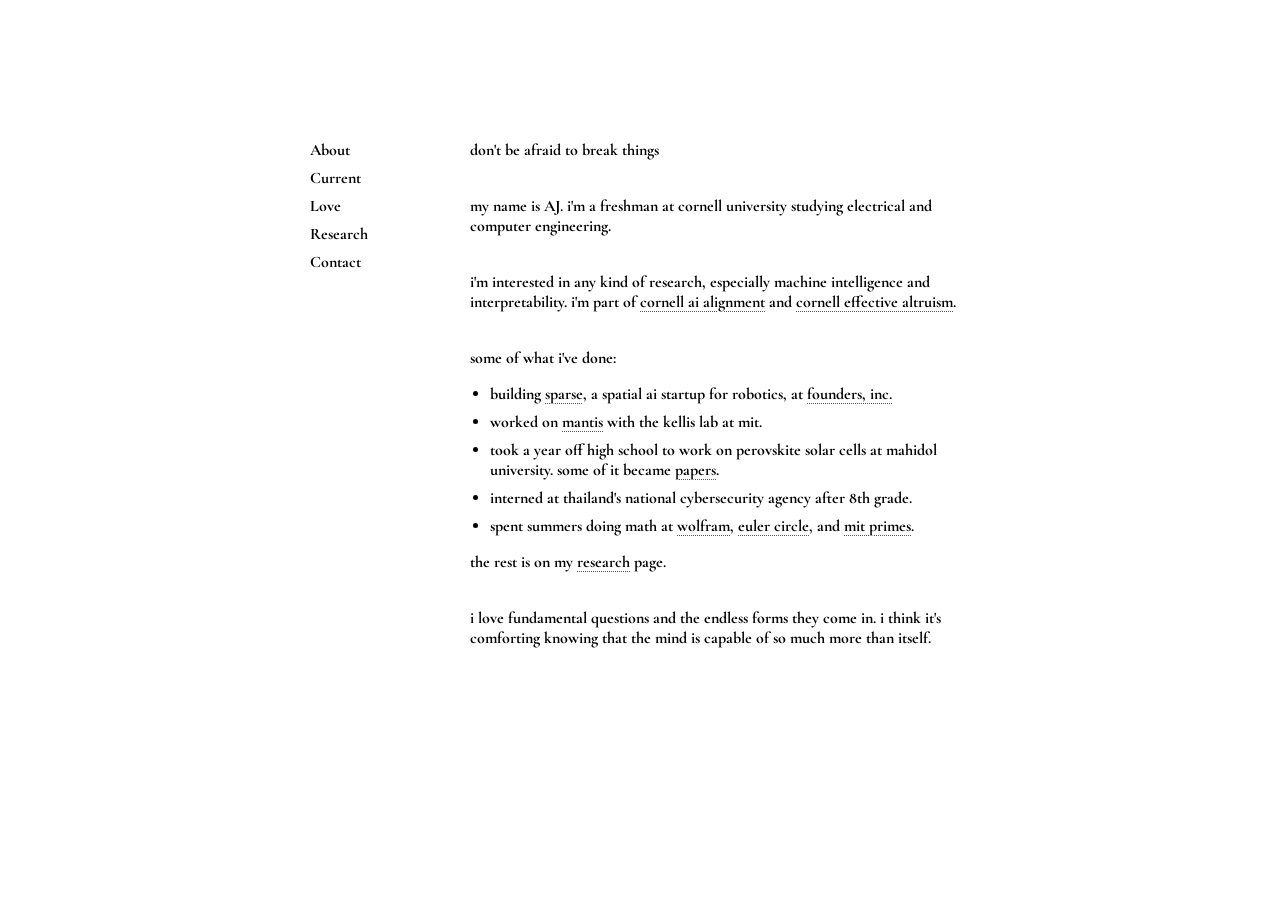
==== commit 422333bf: "Add files via upload" ====
--- a/index.html
+++ b/index.html
@@ -26,6 +26,7 @@
   <div class="wrapper">
     <nav>
       <a href="./">About</a>
+      <a href="current/">Current</a>
       <a href="love/">Love</a>
       <a href="research/">Research</a>
       <div class="contact-wrap">
@@ -49,7 +50,7 @@
   <br>
   <p>some of what i've done:</p>
   <ul>
-    <li>building a stealth spatial ai startup for robotics at <a class="ref" href="https://f.inc/" target="_blank" rel="noopener">founders, inc.</a></li>
+    <li>building <a class="ref" href="current/">sparse</a>, a spatial ai startup for robotics, at <a class="ref" href="https://f.inc/" target="_blank" rel="noopener">founders, inc.</a></li>
     <li>worked on <a class="ref" href="https://mantis.csail.mit.edu/" target="_blank" rel="noopener">mantis</a> with the kellis lab at mit.</li>
     <li>took a year off high school to work on perovskite solar cells at mahidol university. some of it became <a class="ref" href="research/">papers</a>.</li>
     <li>interned at thailand's national cybersecurity agency after 8th grade.</li>
